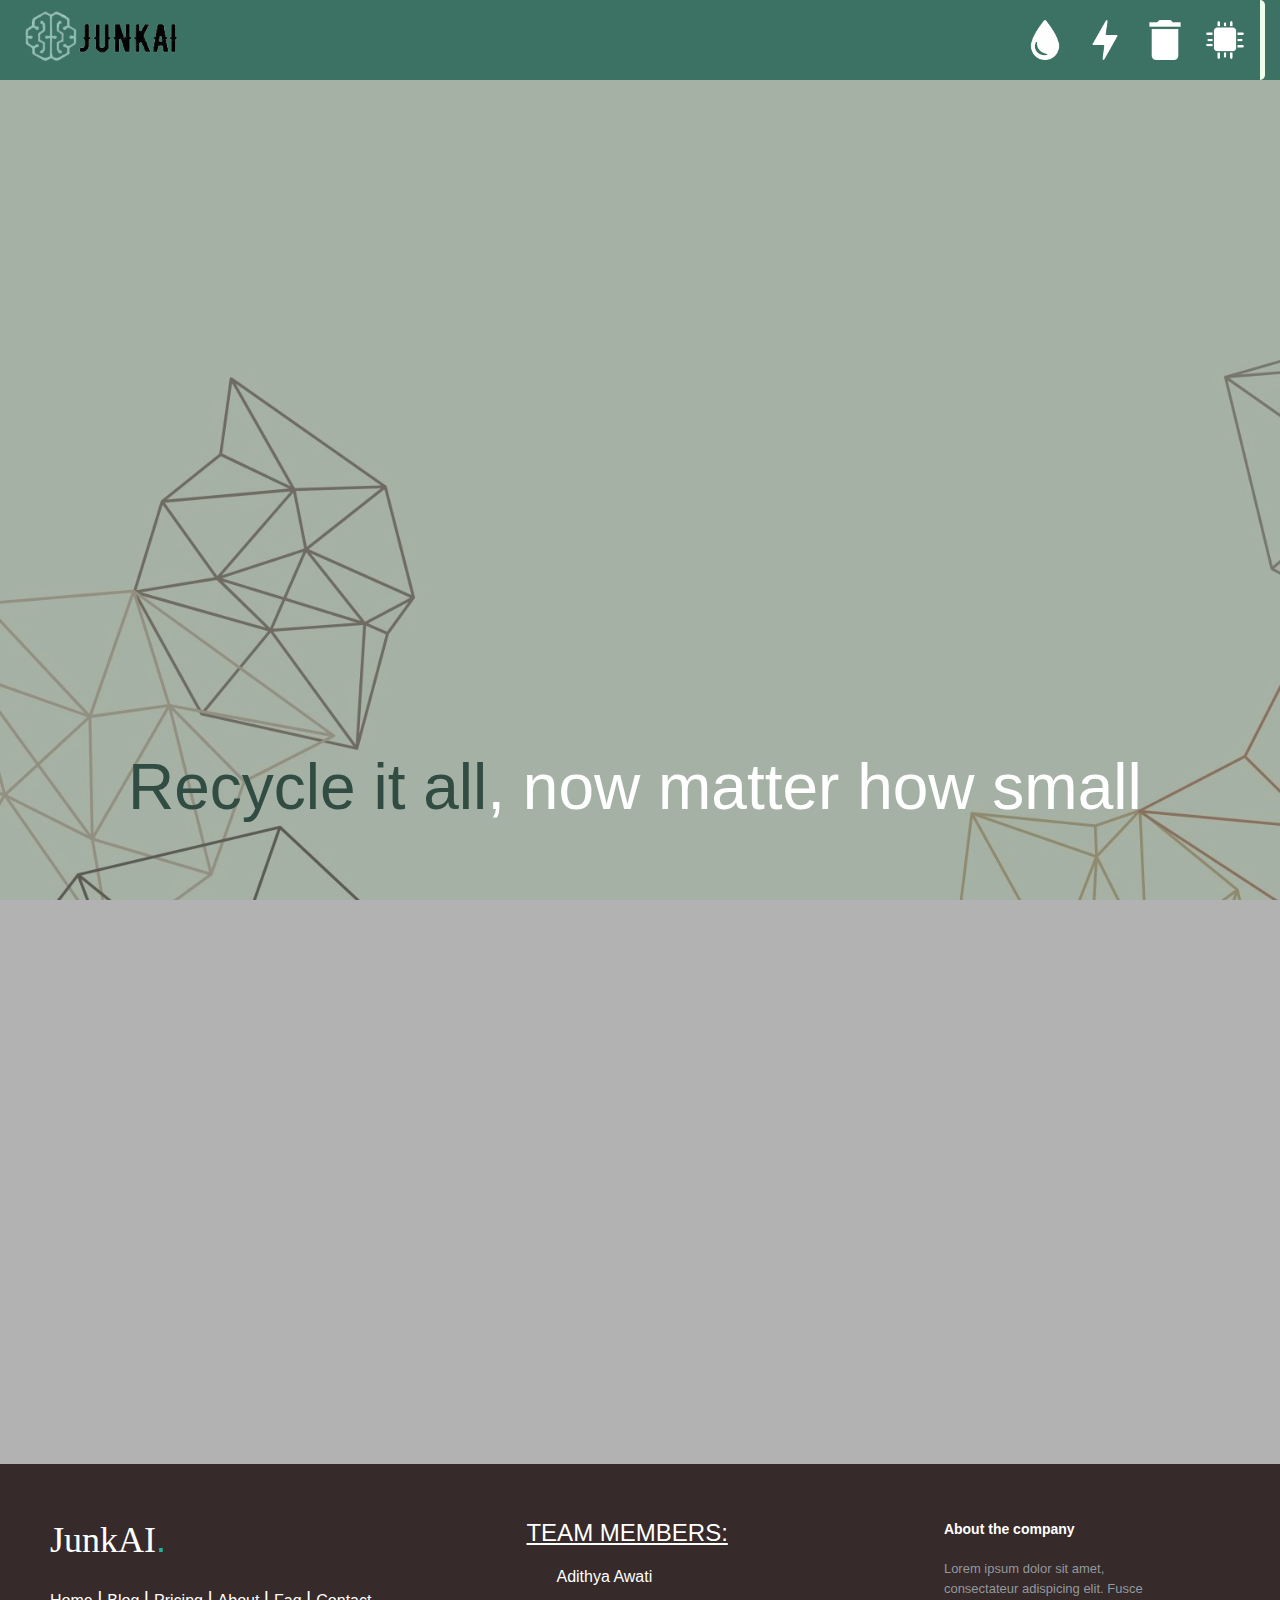
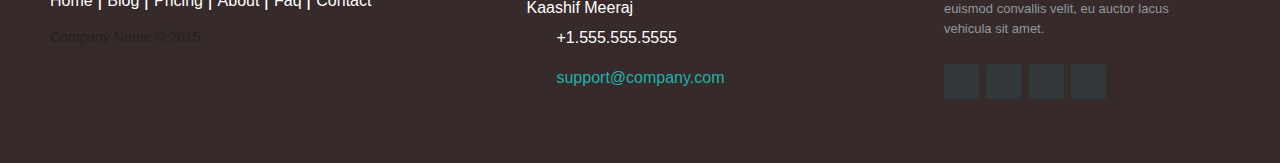
==== index.html @ d54c2317 "Junkai website files" ====
<!DOCTYPE html>

<html lang="en">
    <link rel="stylesheet" href="https://cdn.jsdelivr.net/npm/bootstrap@4.6.0/dist/css/bootstrap.min.css">
    <link rel="stylesheet" href="style.css">
    <link rel="stylesheet" href="logo.css">
    <link rel="stylesheet" href="logo1.css">
    <script src="script.js"></script>
    <head>
        <meta charset="UTF-8">
        <meta name="viewport" content="width=device-width", initial-scale="1.0">
        <title>JunkAI</title>
    </head>
    <body>
        <nav>
            <ul id="one">
                    <button class="junkai" onclick="jai_open()">
                        <img src="images/logo-removebg-preview.png"  alt="logos">
                    </button>
            </ul>
            <ul id="two">
                <div class="icons">
                    <li class="smtg">
                        <img src="images/drop-silhouette.png" alt="neural">
                        <div class="overlay">
                            <a href="#" class="hove" title="Water">
                                <img src="images/drop-silhouette (1).png" alt="bruh">
                            </a>
                        </div>
                    </li>
                    <li class="smtg">
                        <img src="images/flash (1).png" alt="Energy">
                        <div class="overlay">
                            <a href="#" class="hove" title="Energy">
                                <img src="images/flash.png" alt="bruh">
                            </a>
                        </div>
                    </li>
                    <li class="smtg">
                        <img src="images/delete (1).png" alt="Energy">
                        <div class="overlay">
                            <a href="#" class="hove" title="Waste">
                                <img src="images/delete.png" alt="bruh">
                            </a>
                        </div>
                    </li>
                    <li class="smtg">
                        <img src="images/processor (1).png" alt="Energy">
                        <div class="overlay">
                            <a href="#" class="hove" title="Neural">
                                <img src="images/processor.png" alt="bruh">
                            </a>
                        </div>
                    </li>                            
                </div>
            </ul>
        </nav>
        <section>
            <!-- <h1>
              <span class="centur">.    </span>
              <span>JunkAi</span>
              <span></span>
            </h1>
            
            <h2>
              <span class="centur">.    </span>
              <span>Junkai</span>
              <span></span>
              
              
            </h2> -->
                <div class="stage">
                    <div class="wrapper">
                    <div class="slash"></div>
                    <div class="sides">
                        <div class="side"></div>
                        <div class="side"></div>
                        <div class="side"></div>
                        <div class="side"></div>
                    </div>
                    <div class="text">
                        <div class="text--backing">JunkAI</div>
                        <div class="text--left">
                        <div class="inner">JunkAI</div>
                        </div>
                        <div class="text--right">
                        <div class="inner">JunkAI</div>
                        </div>
                    </div>
                    </div>
                </div>
        </section>
        <div class="caption">
            <div class="heading">
                <div>
                  <p class="slide-up"><span class="green">Recycle it all</span>, now matter how small </p>
                </div>
              </div>
        </div>
        <footer class="footer-distributed">

			<div class="footer-left">

				<h3>JunkAI<span>.</span></h3>

				<p class="footer-links">
					<a href="#" class="link-1">Home</a>
					
					<a href="#">Blog</a>
				
					<a href="#">Pricing</a>
				
					<a href="#">About</a>
					
					<a href="#">Faq</a>
					
					<a href="#">Contact</a>
				</p>

				<p class="footer-company-name">Company Name © 2015</p>
			</div>

			<div class="footer-center">
                <div class="team">
                    <h4><u>
                        TEAM MEMBERS:
                    </h4></u>
                </div>

				<div>
					<i class="fa fa-map-marker"></i>
					<p><span></span>Adithya Awati</p><br>
                    <p><span></span>Kaashif Meeraj</p>
				</div>

				<div>
					<i class="fa fa-phone"></i>
					<p>+1.555.555.5555</p>
				</div>

				<div>
					<i class="fa fa-envelope"></i>
					<p><a href="mailto:support@company.com">support@company.com</a></p>
				</div>

			</div>

			<div class="footer-right">

				<p class="footer-company-about">
					<span>About the company</span>
					Lorem ipsum dolor sit amet, consectateur adispicing elit. Fusce euismod convallis velit, eu auctor lacus vehicula sit amet.
				</p>

				<div class="footer-icons">

					<a href="#"><i class="fa fa-facebook"></i></a>
					<a href="#"><i class="fa fa-twitter"></i></a>
					<a href="#"><i class="fa fa-linkedin"></i></a>
					<a href="#"><i class="fa fa-github"></i></a>

				</div>

			</div>

		</footer>
    </body>
</html>
---- style.css ----
:root {
    /* --p-color: #281241; */
    --p-color: #1D0937;
    --palt-color: #1F094A;
    --s-color: #3400b7;
    --t-color: #00ffff;
}
*{
    margin: 0;
    padding: 0;
    font-family:Verdana, Geneva, Tahoma, sans-serif;

}
body{
    background: url(images/bg.jpg) no-repeat fixed;
    background-size:cover;
    background-color: rgba(0, 0, 0, 0.3);
    background-blend-mode:soft-light;  
}
.home{
    background: rgba(0, 255, 234, 0.85);
    position:relative;
    margin: 0% 5% 50%;
    padding: 2% 0% 0%
    ;
}
nav {
    display:block;
    font-family: 'Times New Roman', Times, serif;
    overflow: hidden;
    background-color: rgba(33, 99, 82, 0.8);
    height: 80px;
    position: -webkit-sticky;
    position: sticky;
    top: 0;
    
}
#one{
    display: flex;
    list-style-type: none;
    height: 80px;
    float: left;
    margin: 0 5px 0;
}
#two{
    display: flex;
    list-style-type: none;
    height: 80px;
    float: right;
    padding: 0 15px;
}


.icons {
    display: flex;
    align-items: center;
    border-right: 5px solid #edffea;
    border-radius: 5px;
    padding: 0 5px;
}
.icons .smtg{
    padding: 10px 10px;
}

.overlay {
    position:absolute;
    top: 0;
    bottom: 0;
    left: 0;
    right: 0;
    opacity: 0;
    transition: .3s ease;
    background-color: #edffea;
    overflow: hidden;
    border-radius: 20px;
  }

.smtg:hover .overlay {
    opacity: 1;
}
.hove {
    position: absolute;
    top: 50%;
    left: 50%;
    transform: translate(-50%, -50%);
    align-items: center;
  }

#one .junkai img {
    width: auto;
    height: 90%;
}
.junkai {
    display: flex;
    align-items: center;
    padding-bottom: 5px;
    border: none;
    cursor: pointer;
    background-color: rgba(0, 0, 0, 0.0);
    
}
.smtg {
    position: relative;
}
.smtg img{
    height: 40px;
    display: block;
    position: relative;
}


.footer-distributed{
	background: #362a2a;
	box-shadow: 0 1px 1px 0 rgba(0, 0, 0, 0.12);
	box-sizing: border-box;
	width: 100%;
	text-align: left;
	font: bold 16px sans-serif;
	padding: 55px 50px;
}

.footer-distributed .footer-left,
.footer-distributed .footer-center,
.footer-distributed .footer-right{
	display: inline-block;
	vertical-align: top;
}

/* Footer left */

.footer-distributed .footer-left{
	width: 40%;
}

/* The company logo */

.footer-distributed h3{
	color:  #ffffff;
	font: normal 36px 'Open Sans', cursive;
	margin: 0;
}

.footer-distributed h3 span{
	color:  lightseagreen;
}

/* Footer links */

.footer-distributed .footer-links{
	color:  #ffffff;
	margin: 20px 0 12px;
	padding: 0;
}

.footer-distributed .footer-links a{
	display:inline-block;
	line-height: 1.8;
  font-weight:400;
	text-decoration: none;
	color:  inherit;
}

.footer-distributed .footer-company-name{
	color:  #222;
	font-size: 14px;
	font-weight: normal;
	margin: 0;
}

/* Footer Center */

.footer-distributed .footer-center{
	width: 35%;
}

.footer-distributed .footer-center i{
	background-color:  #33383b;
	color: #ffffff;
	font-size: 25px;
	width: 38px;
	height: 38px;
	border-radius: 50%;
	text-align: center;
	line-height: 42px;
	margin: 10px 15px;
	vertical-align: middle;
}

.footer-distributed .footer-center i.fa-envelope{
	font-size: 17px;
	line-height: 38px;
}

.footer-distributed .footer-center p{
	display: inline-block;
	color: #ffffff;
  font-weight:400;
	vertical-align: middle;
	margin:0;
}

.footer-distributed .footer-center p span{
	display:block;
	font-weight: normal;
	font-size:14px;
	line-height:2;
}

.footer-distributed .footer-center p a{
	color:  lightseagreen;
	text-decoration: none;;
}

.footer-distributed .footer-links a:before {
  content: "|";
  font-weight:300;
  font-size: 20px;
  left: 0;
  color: #fff;
  display: inline-block;
  padding-right: 5px;
}

.footer-distributed .footer-links .link-1:before {
  content: none;
}

/* Footer Right */

.footer-distributed .footer-right{
	width: 20%;
}

.footer-distributed .footer-company-about{
	line-height: 20px;
	color:  #92999f;
	font-size: 13px;
	font-weight: normal;
	margin: 0;
}

.footer-distributed .footer-company-about span{
	display: block;
	color:  #ffffff;
	font-size: 14px;
	font-weight: bold;
	margin-bottom: 20px;
}

.footer-distributed .footer-icons{
	margin-top: 25px;
}

.footer-distributed .footer-icons a{
	display: inline-block;
	width: 35px;
	height: 35px;
	cursor: pointer;
	background-color:  #33383b;
	border-radius: 2px;

	font-size: 20px;
	color: #ffffff;
	text-align: center;
	line-height: 35px;

	margin-right: 3px;
	margin-bottom: 5px;
}

/* If you don't want the footer to be responsive, remove these media queries */

@media (max-width: 880px) {

	.footer-distributed{
		font: bold 14px sans-serif;
	}

	.footer-distributed .footer-left,
	.footer-distributed .footer-center,
	.footer-distributed .footer-right{
		display: block;
		width: 100%;
		margin-bottom: 40px;
		text-align: center;
	}

	.footer-distributed .footer-center i{
		margin-left: 0;
	}

}
.footer-distributed .footer-center .team h4{
	color: white;
	font-family:Verdana, Geneva, Tahoma, sans-serif;
}
---- logo.css ----
*,
*:before,
*:after {
  box-sizing: border-box;
  font-rendering: optimizeLegibility;
  -webkit-font-smoothing: antialiased;
  -moz-osx-font-smoothing: grayscale;
}
section {
  width: 100%;
  height: 100%;
  margin: -3% 0 -15%;
  padding: 0;
  font-family: Josefin Sans, Helvetica, Helvetica Neue, Arial, sans-serif;
  font-size: 162px;
  font-weight: normal;
  /* background-color: blue; */
}
.stage {
  width: 100%;
  height: 100%;
  display: flex;
  align-items: center;
  justify-content: center;
}
.wrapper {
  position: relative;
  color: #fff;
  font-size: 8.5rem;
  color: #2f2525;
  text-transform: uppercase;
  letter-spacing: 0.25rem;
  padding-top: 0.65rem;
  padding-left: 0.5rem;
  padding-right: 0.36rem;
  padding-bottom: 0.2rem;
}
.slash {
  position: absolute;
  top: 50%;
  left: 50%;
  transform: translate(-50%, -50%) rotate(-24deg) scaleY(0);
  transform-origin: center center;
  width: .5rem;
  height: 135%;
  background:  #2f2525;
  z-index: 4;
  -webkit-animation: slash 6s ease-in infinite;
          animation: slash 6s ease-in infinite;
}
.slash:before {
  content: '';
  display: block;
  position: absolute;
  top: 50%;
  left: 50%;
  transform: translate(-50%, -50%);
  width: 1.75rem;
  height: 220%;
  z-index: -1;
}
.slash:after {
  content: '';
  display: block;
  position: absolute;
  top: 0;
  left: 0;
  width: 100%;
  height: 100%;
  background: #2f2525;
}
.sides {
  position: absolute;
  width: 100%;
  height: 100%;
  top: 0;
  left: 0;
  overflow: hidden;
}
.sides .side {
  position: absolute;
  background: #2f2525;
}
.sides .side:nth-child(1) {
  top: 0;
  left: 0;
  width: 100%;
  height: 0.15rem;
  transform: translateX(-101%);
  -webkit-animation: side-top ease 6s infinite;
          animation: side-top ease 6s infinite;
}
.sides .side:nth-child(2) {
  top: 0;
  right: 0;
  width: 0.15rem;
  height: 100%;
  transform: translateY(-101%);
  -webkit-animation: side-right ease 6s infinite;
          animation: side-right ease 6s infinite;
}
.sides .side:nth-child(3) {
  left: 0;
  bottom: 0;
  width: 100%;
  height: 0.15rem;
  transform: translateX(101%);
  -webkit-animation: side-bottom ease 6s infinite;
          animation: side-bottom ease 6s infinite;
}
.sides .side:nth-child(4) {
  top: 0;
  left: 0;
  width: 0.15rem;
  height: 100%;
  transform: translateY(101%);
  -webkit-animation: side-left ease 6s infinite;
          animation: side-left ease 6s infinite;
}
.text {
  position: relative;
}
.text--backing {
  opacity: 0;
}
.text--left {
  position: absolute;
  top: 0;
  left: 0;
  width: 51%;
  height: 100%;
  overflow: hidden;
}
.text--left .inner {
  transform: translateX(100%);
  -webkit-animation: text-left 6s ease-in-out infinite;
          animation: text-left 6s ease-in-out infinite;
}
.text--right {
  position: absolute;
  top: 0;
  right: 0;
  width: 50%;
  height: 100%;
  overflow: hidden;
}
.text--right .inner {
  transform: translateX(-200%);
  -webkit-animation: text-right 6s ease-in-out infinite;
          animation: text-right 6s ease-in-out infinite;
}
@-webkit-keyframes slash {
  0% {
    transform: translate(-50%, -50%) rotate(-24deg) scaleY(0);
  }
  6% {
    transform: translate(-50%, -50%) rotate(-24deg) scaleY(1);
  }
  13% {
    transform: translate(-50%, -50%) rotate(-24deg) scaleY(1);
  }
  16.6% {
    transform: translate(-50%, -50%) rotate(-24deg) scaleY(0);
  }
  100% {
    transform: translate(-50%, -50%) rotate(-24deg) scaleY(0);
  }
}
@keyframes slash {
  0% {
    transform: translate(-50%, -50%) rotate(-24deg) scaleY(0);
  }
  6% {
    transform: translate(-50%, -50%) rotate(-24deg) scaleY(1);
  }
  13% {
    transform: translate(-50%, -50%) rotate(-24deg) scaleY(1);
  }
  16.6% {
    transform: translate(-50%, -50%) rotate(-24deg) scaleY(0);
  }
  100% {
    transform: translate(-50%, -50%) rotate(-24deg) scaleY(0);
  }
}
@-webkit-keyframes text-left {
  0% {
    transform: translateX(100%);
  }
  10% {
    transform: translateX(0);
  }
  58% {
    transform: translateX(0);
  }
  70% {
    transform: translateX(-200%);
  }
  100% {
    transform: translateX(-200%);
  }
}
@keyframes text-left {
  0% {
    transform: translateX(100%);
  }
  10% {
    transform: translateX(0);
  }
  58% {
    transform: translateX(0);
  }
  70% {
    transform: translateX(-200%);
  }
  100% {
    transform: translateX(-200%);
  }
}
@-webkit-keyframes text-right {
  0% {
    transform: translateX(-200%);
  }
  10% {
    transform: translateX(-100%);
  }
  58% {
    transform: translateX(-100%);
  }
  70% {
    transform: translateX(-300%);
  }
  100% {
    transform: translateX(-300%);
  }
}
@keyframes text-right {
  0% {
    transform: translateX(-200%);
  }
  10% {
    transform: translateX(-100%);
  }
  58% {
    transform: translateX(-100%);
  }
  70% {
    transform: translateX(-300%);
  }
  100% {
    transform: translateX(-300%);
  }
}
@-webkit-keyframes side-top {
  0%, 14% {
    transform: translateX(-101%);
  }
  24%, 55% {
    transform: translateX(0);
  }
  65% {
    transform: translateX(101%);
  }
  100% {
    transform: translateX(101%);
  }
}
@keyframes side-top {
  0%, 14% {
    transform: translateX(-101%);
  }
  24%, 55% {
    transform: translateX(0);
  }
  65% {
    transform: translateX(101%);
  }
  100% {
    transform: translateX(101%);
  }
}
@-webkit-keyframes side-right {
  0%, 14%, 23% {
    transform: translateY(-101%);
  }
  30%, 62% {
    transform: translateY(0);
  }
  72% {
    transform: translateY(101%);
  }
  100% {
    transform: translateY(101%);
  }
}
@keyframes side-right {
  0%, 14%, 23% {
    transform: translateY(-101%);
  }
  30%, 62% {
    transform: translateY(0);
  }
  72% {
    transform: translateY(101%);
  }
  100% {
    transform: translateY(101%);
  }
}
@-webkit-keyframes side-bottom {
  0%, 14%, 24%, 28% {
    transform: translateX(101%);
  }
  37%, 70% {
    transform: translateX(0);
  }
  79% {
    transform: translateX(-101%);
  }
  100% {
    transform: translateX(-101%);
  }
}
@keyframes side-bottom {
  0%, 14%, 24%, 28% {
    transform: translateX(101%);
  }
  37%, 70% {
    transform: translateX(0);
  }
  79% {
    transform: translateX(-101%);
  }
  100% {
    transform: translateX(-101%);
  }
}
@-webkit-keyframes side-left {
  0%, 14%, 24%, 34%, 35% {
    transform: translateY(101%);
  }
  44%, 79% {
    transform: translateY(0);
  }
  86% {
    transform: translateY(-101%);
  }
  100% {
    transform: translateY(-101%);
  }
}
@keyframes side-left {
  0%, 14%, 24%, 34%, 35% {
    transform: translateY(101%);
  }
  44%, 79% {
    transform: translateY(0);
  }
  86% {
    transform: translateY(-101%);
  }
  100% {
    transform: translateY(-101%);
  }
}
---- logo1.css ----
@import url("https://fonts.googleapis.com/css2?family=Spartan:wght@700&display=swap");
body, html {
  height: 100vh;
  width: 100vw;
}

.caption{
  background-size: cover;
  display: flex;
  flex-direction: column;
  overflow: hidden;
  font-family: "Spartan", sans-serif;
  color: white;
}

::-moz-selection {
  background: rgba(170, 170, 170, 0.3);
}

::selection {
  background: rgba(170, 170, 170, 0.3);
}

.heading {
  margin: 0 10% 50%;
  font-size: 64px;
  width: -webkit-max-content;
  width: -moz-max-content;
  width: max-content;
  display: flex;
  flex-direction: column;
}
.heading > div {
  overflow: hidden;
}
.heading > div > p {
  width: -webkit-max-content;
  width: -moz-max-content;
  width: max-content;
  white-space: nowrap;
  margin: 0;
  line-height: 117%;
}

.green {
  color: rgb(49, 76, 66)
}

div.heading > div {
  -webkit-animation-delay: 0;
          animation-delay: 0;
}
div.heading > div:nth-child(2) > p {
  -webkit-animation-delay: 0.05s;
          animation-delay: 0.05s;
}

div.heading > div {
  -webkit-animation-delay: 0;
          animation-delay: 0;
}
div.heading > div:nth-child(3) > p {
  -webkit-animation-delay: 0.075s;
          animation-delay: 0.075s;
}

.slide-up {
  -webkit-animation: slide-up 0.9s cubic-bezier(0.65, 0, 0.35, 1) both;
          animation: slide-up 0.9s cubic-bezier(0.65, 0, 0.35, 1) both;
}

@-webkit-keyframes slide-up {
  0% {
    transform: translateY(100px);
  }
  100% {
    transform: translateY(0);
  }
}

@keyframes slide-up {
  0% {
    transform: translateY(100px);
  }
  100% {
    transform: translateY(0);
  }
}
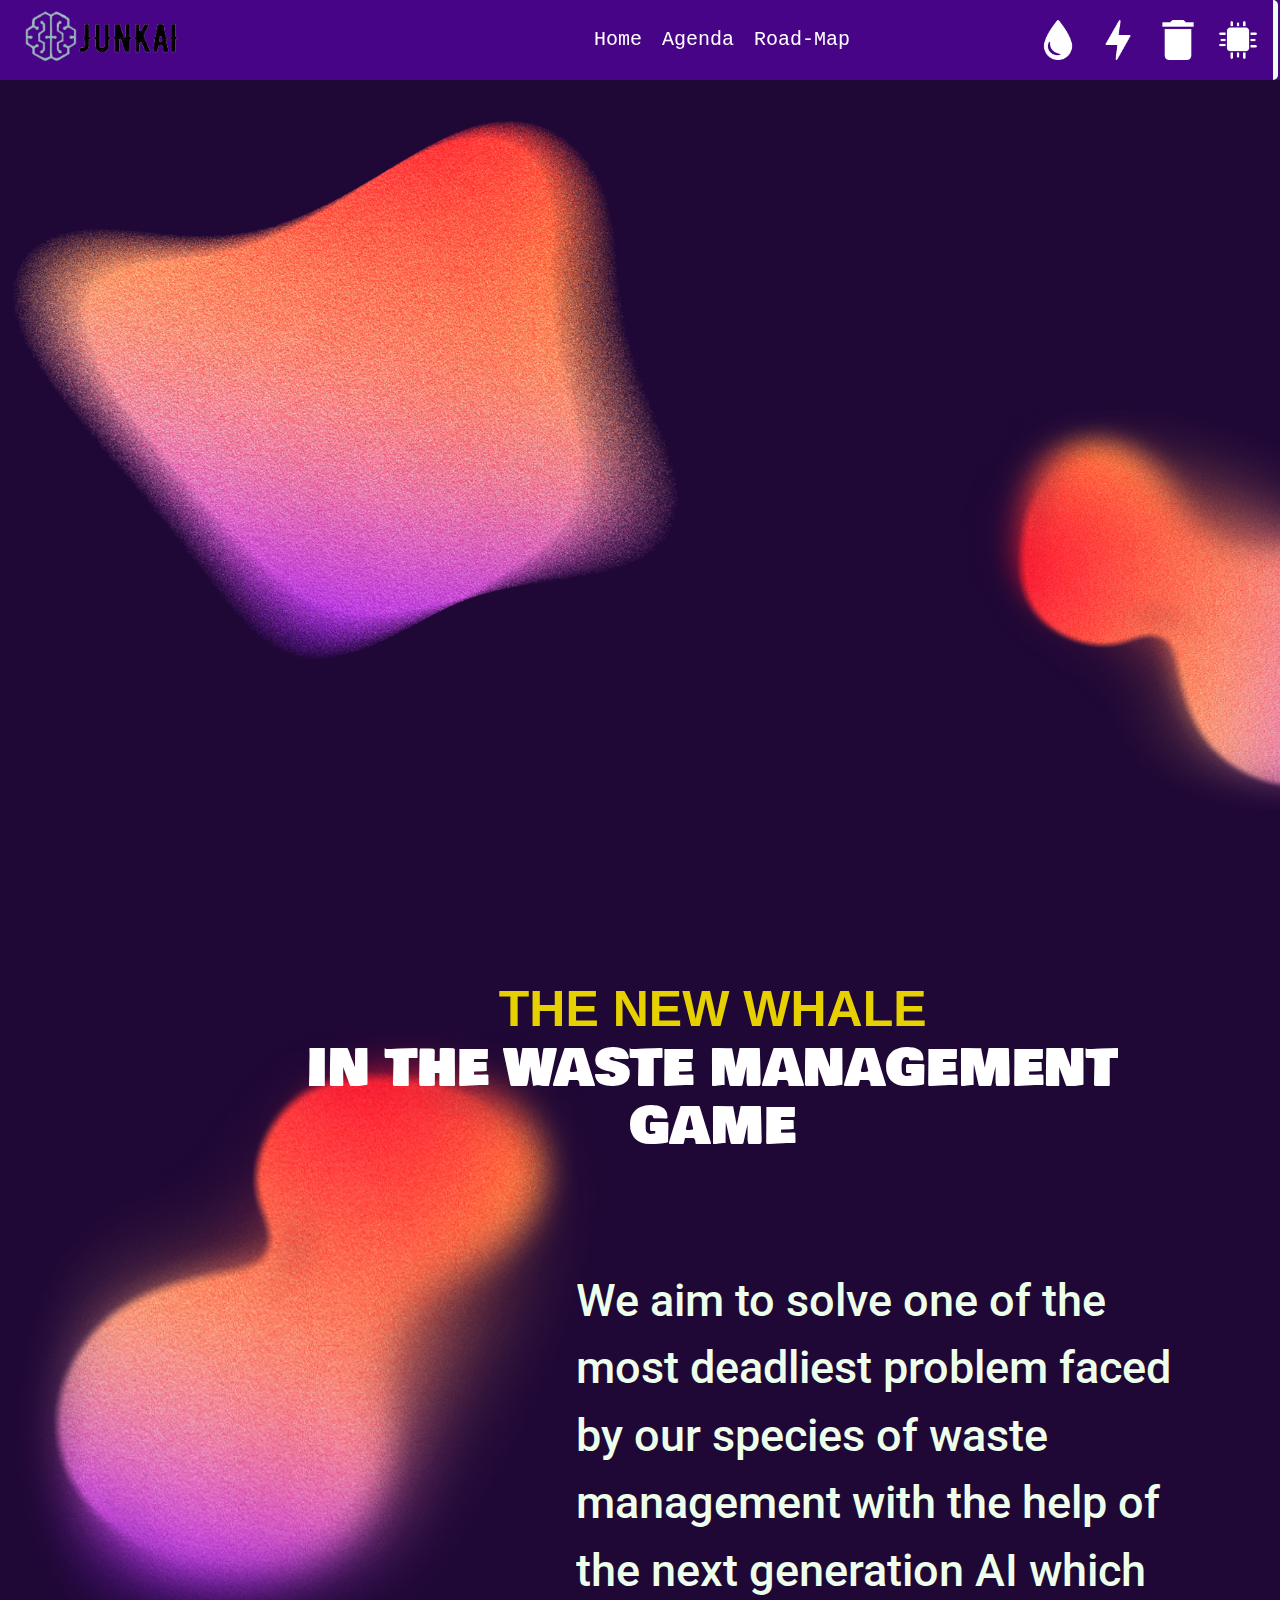
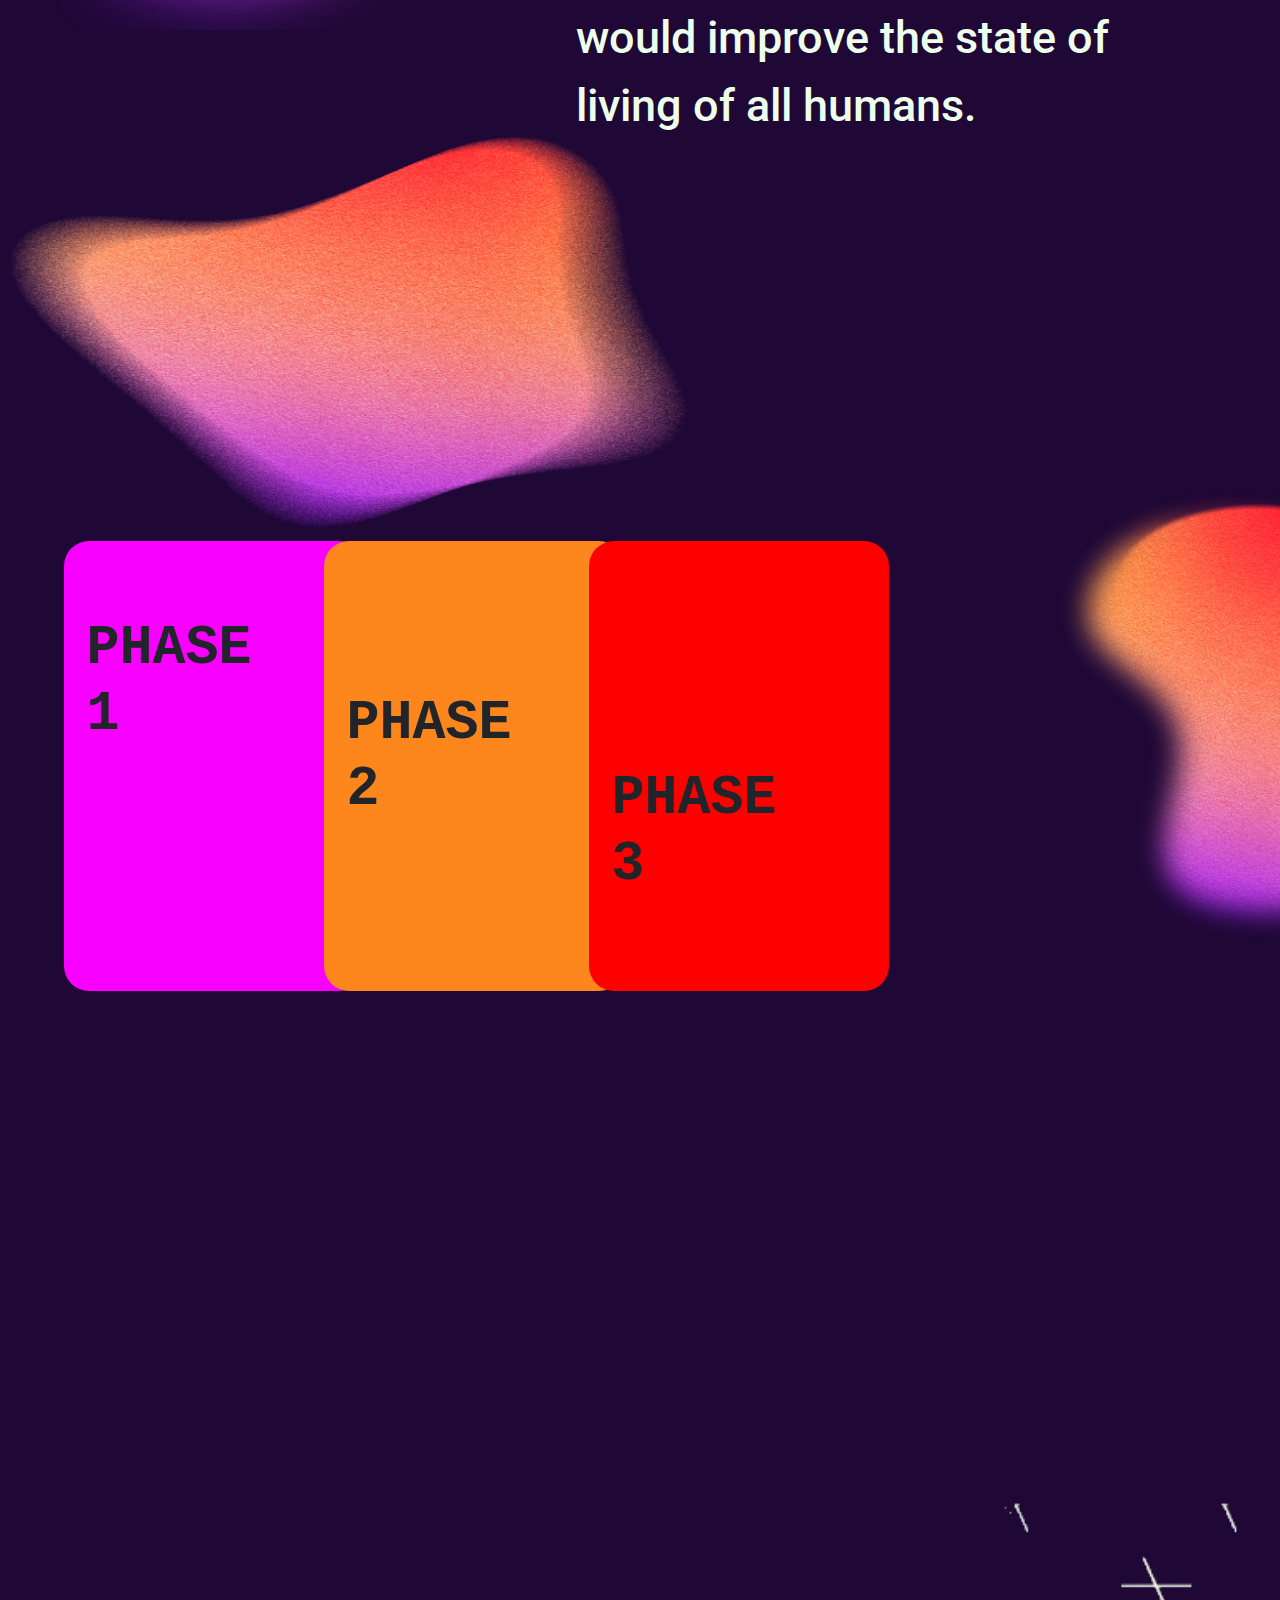
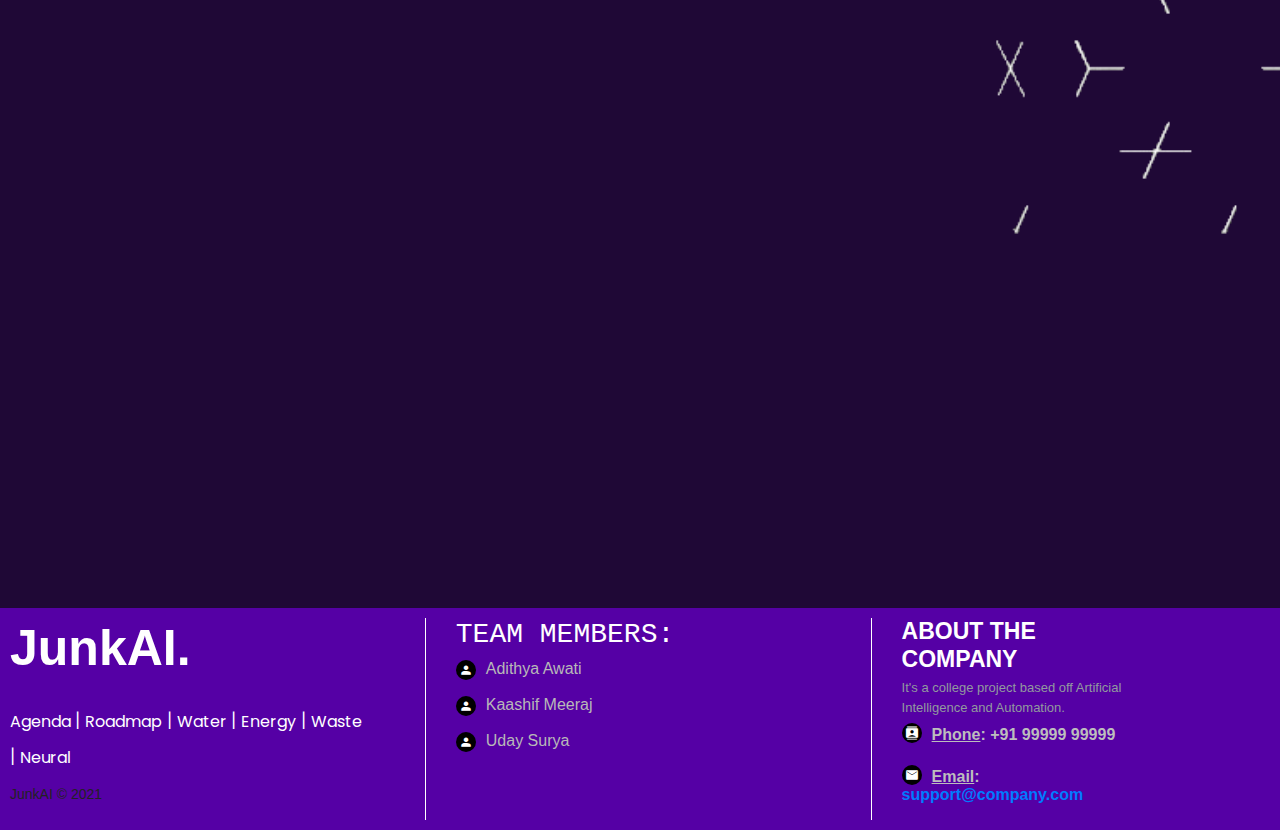
==== commit 33473f37: "added better home layout" ====
--- a/index.html
+++ b/index.html
@@ -5,11 +5,19 @@
     <link rel="stylesheet" href="style.css">
     <link rel="stylesheet" href="logo.css">
     <link rel="stylesheet" href="logo1.css">
+    <link rel="stylesheet" href="https://fonts.googleapis.com/css2?family=Material+Symbols+Outlined:opsz,wght,FILL,GRAD@48,400,0,0" />
+    <link rel="stylesheet" href="https://fonts.googleapis.com/css2?family=Material+Symbols+Outlined:opsz,wght,FILL,GRAD@20..48,100..700,0..1,-50..200" />
+    <link rel="stylesheet" href="https://fonts.googleapis.com/css2?family=Material+Symbols+Outlined:opsz,wght,FILL,GRAD@48,400,0,0" />
+    <link rel="stylesheet" href="https://fonts.googleapis.com/css2?family=Material+Symbols+Outlined:opsz,wght,FILL,GRAD@48,400,0,0" />
+    <link rel="stylesheet" href="https://fonts.googleapis.com/css2?family=Material+Symbols+Outlined:opsz,wght,FILL,GRAD@48,400,0,0" />  
     <script src="script.js"></script>
+    <script src="script2.js"></script>
     <head>
         <meta charset="UTF-8">
-        <meta name="viewport" content="width=device-width", initial-scale="1.0">
+        <meta name="viewport" content="width=device-width, initial-scale=1.0">
         <title>JunkAI</title>
+        <link href="assets/vendor/bootstrap/css/bootstrap.min.css" rel="stylesheet">
+        <link href="assets/vendor/bootstrap-icons/bootstrap-icons.css" rel="stylesheet">
     </head>
     <body>
         <nav>
@@ -18,12 +26,23 @@
                         <img src="images/logo-removebg-preview.png"  alt="logos">
                     </button>
             </ul>
+            <ul id="mid">
+                <li>
+                    <a href="#home">Home</a>
+                </li>
+                <li>
+                    <a href="#agend">Agenda</a>
+                </li>
+                <li>
+                    <a href="#road">Road-Map</a>
+                </li>
+            </ul>
             <ul id="two">
                 <div class="icons">
                     <li class="smtg">
                         <img src="images/drop-silhouette.png" alt="neural">
                         <div class="overlay">
-                            <a href="#" class="hove" title="Water">
+                            <a href="#water" class="hove" title="Water">
                                 <img src="images/drop-silhouette (1).png" alt="bruh">
                             </a>
                         </div>
@@ -31,7 +50,7 @@
                     <li class="smtg">
                         <img src="images/flash (1).png" alt="Energy">
                         <div class="overlay">
-                            <a href="#" class="hove" title="Energy">
+                            <a href="#energy" class="hove" title="Energy">
                                 <img src="images/flash.png" alt="bruh">
                             </a>
                         </div>
@@ -39,7 +58,7 @@
                     <li class="smtg">
                         <img src="images/delete (1).png" alt="Energy">
                         <div class="overlay">
-                            <a href="#" class="hove" title="Waste">
+                            <a href="#waste" class="hove" title="Waste">
                                 <img src="images/delete.png" alt="bruh">
                             </a>
                         </div>
@@ -47,7 +66,7 @@
                     <li class="smtg">
                         <img src="images/processor (1).png" alt="Energy">
                         <div class="overlay">
-                            <a href="#" class="hove" title="Neural">
+                            <a href="#neural" class="hove" title="Neural">
                                 <img src="images/processor.png" alt="bruh">
                             </a>
                         </div>
@@ -55,20 +74,24 @@
                 </div>
             </ul>
         </nav>
-        <section>
-            <!-- <h1>
-              <span class="centur">.    </span>
-              <span>JunkAi</span>
-              <span></span>
-            </h1>
-            
-            <h2>
-              <span class="centur">.    </span>
-              <span>Junkai</span>
-              <span></span>
-              
-              
-            </h2> -->
+        <div class="backgro">
+            <div class="img1">
+                    <img src="images/D1.png">
+            </div>
+            <div class="img2">
+                    <img src="images/D2.png" width="550" height="400" >
+            </div>
+            <div class="img3">
+                    <img  src="images/D3.png" width="600" height="600">
+            </div>   
+            <div class="img4">
+                    <img src="images/D4.png" width="500" height="500">
+            </div>
+            <div class="img5">
+                    <img src="images/D5.png" width="700" height="500">
+            </div>
+        </div>
+        <section id="home">
                 <div class="stage">
                     <div class="wrapper">
                     <div class="slash"></div>
@@ -90,79 +113,153 @@
                     </div>
                 </div>
         </section>
-        <div class="caption">
+        <!-- <div class="caption">
             <div class="heading">
                 <div>
                   <p class="slide-up"><span class="green">Recycle it all</span>, now matter how small </p>
                 </div>
               </div>
-        </div>
+        </div> -->
+        
+        <section id="agend">
+            <div id="slogan">
+                <div class="caption">
+                    <div class="heading ">
+                        <div>
+                          <p class="slide-up"><span class="green">THE NEW WHALE<br></span> IN THE WASTE MANAGEMENT<br>GAME </p>
+                        </div>
+                      </div>
+                </div>
+            </div>
+            <div class="agenda reveal fade-left">
+                <h2>Agenda</h2>
+            </div>
+            <div class="agenda-content">
+                <p>
+                We aim to solve one of the most deadliest problem faced by our species
+                of waste management with the help of the next generation AI which would improve
+                the state of living of all humans.
+                </p>
+            </div>
+            
+        </section>
+        <section id="road">
+            <div class="road-map reveal fade-left  ">
+                <h2>Project Roadmap</h2>
+            </div>
+            <div class="cards">
+                <div class="phase">
+                    <h6>Phase 1</h6>
+                    <br>
+                    <p>This phase involves offering solution on a small scale of house old level.</p>
+                </div>
+                <div class="phase">
+                    <h6>Phase 2</h6>
+                    <br>
+                    <p>This phase involves the involvement of municipal bodies and the data 
+                        base expands on the scale of cities.</p>
+                </div>
+                <div class="phase">
+                    <h6>Phase 3</h6>
+                    <br>
+                    <p>This phase involves setting up waste management plants which 
+                        recycles the waste and makes it reusable.</p>
+                </div>
+            </div>
+        </section>
+        <section id="goals">
+            <div class="road-map reveal fade-left ">
+                <h2>Primary Goals</h2>
+            </div>
+            <div class="cube">
+                <img src="images/cube-unscreen.gif" alt="none">
+            </div>
+
+        </section>
+        
         <footer class="footer-distributed">
 
 			<div class="footer-left">
 
-				<h3>JunkAI<span>.</span></h3>
+				<h3> <strong> JunkAI.</strong></h3>
 
 				<p class="footer-links">
-					<a href="#" class="link-1">Home</a>
 					
-					<a href="#">Blog</a>
+					<a href="#agend" class="link-1">Agenda</a>
 				
-					<a href="#">Pricing</a>
+					<a href="#road">Roadmap</a>
 				
-					<a href="#">About</a>
+					<a href="#">Water</a>
 					
-					<a href="#">Faq</a>
+					<a href="#">Energy</a>
 					
-					<a href="#">Contact</a>
+					<a href="#">Waste</a>
+
+                    <a href="#">Neural</a>
 				</p>
 
-				<p class="footer-company-name">Company Name © 2015</p>
+				<p class="footer-company-name">JunkAI © 2021</p>
 			</div>
 
 			<div class="footer-center">
-                <div class="team">
-                    <h4><u>
-                        TEAM MEMBERS:
-                    </h4></u>
-                </div>
-
+                <h4>TEAM MEMBERS:</h4>
 				<div>
-					<i class="fa fa-map-marker"></i>
-					<p><span></span>Adithya Awati</p><br>
-                    <p><span></span>Kaashif Meeraj</p>
+					<p><span class="material-symbols-outlined">
+                        person
+                        </span>Adithya Awati</p>
+                    <p><span class="material-symbols-outlined">
+                        person
+                        </span>Kaashif Meeraj</p>
+                        <p><span class="material-symbols-outlined">
+                            person                            
+                            </span>Uday Surya</p>
 				</div>
+        	</div>
+
+			<div class="footer-right">
+                <h4>ABOUT THE COMPANY</h4>
+				<p class="footer-company-about">
+					It's a college project based off Artificial Intelligence and Automation.
+				</p>
 
 				<div>
-					<i class="fa fa-phone"></i>
-					<p>+1.555.555.5555</p>
+					<p><span class="material-symbols-outlined">
+                        contacts
+                        </span><u>Phone</u>: +91 99999 99999</p>
 				</div>
 
 				<div>
-					<i class="fa fa-envelope"></i>
-					<p><a href="mailto:support@company.com">support@company.com</a></p>
+					<p><span class="material-symbols-outlined">
+                        mail
+                        </span><u>Email</u>: <a href="mailto:support@company.com">support@company.com</a></p>
 				</div>
-
 			</div>
-
-			<div class="footer-right">
-
-				<p class="footer-company-about">
-					<span>About the company</span>
-					Lorem ipsum dolor sit amet, consectateur adispicing elit. Fusce euismod convallis velit, eu auctor lacus vehicula sit amet.
-				</p>
-
-				<div class="footer-icons">
-
-					<a href="#"><i class="fa fa-facebook"></i></a>
-					<a href="#"><i class="fa fa-twitter"></i></a>
-					<a href="#"><i class="fa fa-linkedin"></i></a>
-					<a href="#"><i class="fa fa-github"></i></a>
-
-				</div>
-
-			</div>
-
 		</footer>
+        <button onclick="topFunction()" id="myBtn" title="Go to top"><span class="material-symbols-outlined">
+            arrow_upward
+            </span></button>
+  
+  <script>
+    // Get the button
+    let mybutton = document.getElementById("myBtn");
+    
+    // When the user scrolls down 20px from the top of the document, show the button
+    window.onscroll = function() {scrollFunction()};
+    
+    function scrollFunction() {
+      if (document.body.scrollTop > 20 || document.documentElement.scrollTop > 20) {
+        mybutton.style.display = "block";
+      } else {
+        mybutton.style.display = "none";
+      }
+    }
+    
+    // When the user clicks on the button, scroll to the top of the document
+    function topFunction() {
+      document.body.scrollTop = 0;
+      document.documentElement.scrollTop = 0;
+    }
+    </script>
+    
     </body>
 </html>--- a/style.css
+++ b/style.css
@@ -1,3 +1,5 @@
+@import url('https://fonts.googleapis.com/css2?family=Bebas+Neue&family=Poppins&family=Roboto&family=Ubuntu+Mono:wght@700&display=swap');
+
 :root {
     /* --p-color: #281241; */
     --p-color: #1D0937;
@@ -9,16 +11,35 @@
     margin: 0;
     padding: 0;
     font-family:Verdana, Geneva, Tahoma, sans-serif;
-
-}
+	/* font-family: 'Poppins', sans-serif; */
+	/* font-family: 'Ubuntu Mono', monospace; */
+	/* font-family: 'Roboto', sans-serif; */
+	box-sizing: border-box;
+	
+
+}
+html{
+	scroll-behavior: smooth;
+	height: 100%;
+}
+
 body{
-    background: url(images/bg.jpg) no-repeat fixed;
-    background-size:cover;
-    background-color: rgba(0, 0, 0, 0.3);
-    background-blend-mode:soft-light;  
-}
+    /* background: url(images/bg.jpg) no-repeat fixed; */
+    background-color: #1b0332fa;
+    /* background-blend-mode:soft-light;   */
+	overflow-x:hidden ;	
+	z-index: -1;
+	height: 100%;
+}
+/* 
+body::after {
+	content: '';
+	display: flex
+	/* height: 50px; Set same as footer's height */
+ */
+
 .home{
-    background: rgba(0, 255, 234, 0.85);
+    background: rgba(32, 34, 141, 0.85);
     position:relative;
     margin: 0% 5% 50%;
     padding: 2% 0% 0%
@@ -28,12 +49,14 @@
     display:block;
     font-family: 'Times New Roman', Times, serif;
     overflow: hidden;
-    background-color: rgba(33, 99, 82, 0.8);
+    /* background-color: rgba(33, 99, 82, 0.8); */
+	background-color: rgba(132, 0, 255, 0.403);
     height: 80px;
-    position: -webkit-sticky;
+    /* position: -webkit-sticky; */
     position: sticky;
     top: 0;
-    
+    z-index: 3;
+	margin: 0 -13px 0 0;
 }
 #one{
     display: flex;
@@ -41,6 +64,29 @@
     height: 80px;
     float: left;
     margin: 0 5px 0;
+}
+#mid{
+	display: flex;
+    list-style-type: none;
+    height: 80px;
+    float: left;
+    margin: 0 0 0 30%  ;
+}
+#mid li{
+	display: flex;
+	align-items: center;
+	justify-content: center;
+	padding:10px;
+	
+}
+#mid li a{
+	text-decoration: none;
+	color: white;
+	font-family: 'Ubuntu Mono', monospace;	
+	font-size: 20px;
+}
+#mid li a:hover{
+	color: orange;
 }
 #two{
     display: flex;
@@ -70,7 +116,7 @@
     right: 0;
     opacity: 0;
     transition: .3s ease;
-    background-color: #edffea;
+    background-color: #ff4800;
     overflow: hidden;
     border-radius: 20px;
   }
@@ -97,8 +143,45 @@
     border: none;
     cursor: pointer;
     background-color: rgba(0, 0, 0, 0.0);
-    
-}
+}
+.backgro{
+	position: absolute;
+	z-index: 0;
+	height: 100%;
+
+}
+.backgro .img1
+  {
+    position:absolute;
+	
+    top :-100px;
+  }
+.backgro .img2
+  {
+    position: absolute;
+    top: 330px;
+    left: 950px;
+   
+  }
+.backgro .img3
+  {
+    position: absolute;
+    top: 950px;
+    left: 10px;
+  }
+.backgro .img4
+{
+    position: absolute;
+    top: 1980px;
+    left:1050px;
+}
+.backgro .img5
+{
+    position: absolute;
+    top:1600px;
+    left:1	0px;
+}
+
 .smtg {
     position: relative;
 }
@@ -107,39 +190,230 @@
     display: block;
     position: relative;
 }
-
+#slogan{
+	float: center;
+	height: auto;
+	margin: 0 0 2% 5%;
+	text-align: center;
+}
+.caption{
+	position: relative;
+	overflow-y: auto;
+	height:30%;
+}
+.agenda{
+	display: flex;
+	margin: 0 0 2% 3%;
+	border-bottom: 3px solid gold ;
+	width: fit-content;
+	transition: border 1s ease-in-out 2s;
+	text-transform: uppercase;
+}
+
+.agenda-content{
+	display: flex;
+	margin: 0 0 -5% 45%;
+	max-width: 600px;
+	/* background-color: #6900cc; */
+	overflow: hidden;
+	border-radius: 25px;
+	/* border: 1px solid black; */
+	/* box-shadow: 2px 6px 5px 0 whitesmoke; */
+}
+section{
+	position: relative	;
+	height: 100%;
+	z-index: 2;
+}
+.agenda-content p{
+	font-family: 'Roboto', sans-serif;
+	font-size: 45px;
+	font-weight: 500;
+	color: #edffea;
+	max-width: 600px;	
+}
+.road-map{
+	margin: 5% 0 0 3%;
+	border-bottom: 3px solid gold ;
+	width: fit-content;
+	transition: border .5s ease-in-out 1s;
+}
+
+.road-map h2, .agenda h2{
+	color: #edffea;
+	font-size: 40px;
+	font-weight: 600;
+	text-transform: uppercase;
+}
+.cards{
+	
+	margin: 10% 5% ;
+	position: relative;
+	display: flex;
+  	flex-direction: row;
+  	align-items:stretch;
+  	overflow: hidden;
+  	width: 600px;
+  	width: 1500px
+	
+  	/* width: calc(100% - 100px); */
+}
+.cards .phase{
+	margin: 10px;
+	display: inline-block;
+	width: 900px;
+	max-width: 300px;
+	height: 450px;
+	border-radius: 25px;
+	transform: translateX(0);
+	transition: max-width 1s, height 1s, transform 0.75s;
+	cursor: pointer;	
+}
+.cards .phase h6{
+	font-size: 55px;
+	font-family: 'Ubuntu Mono', monospace;
+	font-weight: bold;
+	text-transform:uppercase;
+}
+.phase:nth-child(1){
+	background-color: #f700ff;
+	margin: 10px 0 0 0;
+	padding: 5% 5% 0 1.5%;
+	z-index: 3;
+	
+}
+.phase:nth-child(1):hover{
+	background-color: #f700ff;
+	padding: 10% 5% 0 2.5%;
+	max-width: 800px;
+	transform: translate(5%, 2.5%);
+	height: 500px;
+	z-index: 6;
+}
+.phase:nth-child(2){
+	background-color: #fd861d;
+	margin: 10px 0 0 -40px;
+	padding: 10% 5% 0 1.5%;
+	z-index: 4;
+}
+.phase:nth-child(2):hover{
+	background-color: #fd861d;
+	margin: 10px 0 0 -35px;
+	padding: 15% 5% 0 1.5%;
+	transform: translate(-3%, 2.5%);
+	max-width: 800px;
+	height: 500px;
+	z-index: 7;
+}
+.phase:nth-child(3){
+	background-color:#ff0000;
+	margin: 10px 0 0 -35px;
+	padding: 15% 5% 0 1.5%;
+	z-index: 5;
+}
+.phase:nth-child(3):hover{
+	background-color:#ff0000;
+	margin: 10px 0 0 -35px;
+	transform: translate(-3%, 2.5%);
+	max-width: 800px;
+	height: 500px;
+	z-index: 8;
+}
+
+.phase p{
+	font-size: 25px;
+	font-family: 'Poppins', sans-serif;
+	color: transparent;
+}
+.phase:hover p{
+	color: black;
+}
+
+/*--------------------------------------------------------------
+# Back to top button
+--------------------------------------------------------------*/
+#myBtn {
+	display: none;
+	position: fixed;
+	bottom: 20px;
+	right: 30px;
+	z-index: 99;
+	font-size: 18px;
+	border: none;
+	outline: none;
+	background-color: rgba(140, 0, 255, 0.486);
+	color: white;
+	cursor: pointer;
+	padding: 15px;
+	border-radius: 4px;
+  }
+  
+  #myBtn:hover {
+	background-color: rgb(140, 0, 255);
+  }
+  .material-symbols-outlined {
+	font-variation-settings:
+	'FILL' 100,
+	'wght' 400,
+	'GRAD' 50,
+	'opsz' 48;
+	font-size: 10px;
+  }
+.cube{
+	position: relative;
+	right: 0;
+	margin: 0 0 0 60%;
+}
+#goals .cube img{
+	transform: rotate(-90deg);
+	width: 600px;
+	height: 600px;
+}
+	
+footer {
+	display: flex;
+	bottom: 0;
+	z-index: 2;
+}
 
 .footer-distributed{
-	background: #362a2a;
+	background-color: rgb(85, 0, 165);
 	box-shadow: 0 1px 1px 0 rgba(0, 0, 0, 0.12);
 	box-sizing: border-box;
 	width: 100%;
 	text-align: left;
 	font: bold 16px sans-serif;
-	padding: 55px 50px;
+	padding: 10px 10px 10px ;
+	display: flex;
+	/* padding: 55px 50px; */
+
+
 }
 
 .footer-distributed .footer-left,
 .footer-distributed .footer-center,
 .footer-distributed .footer-right{
 	display: inline-block;
-	vertical-align: top;
+	justify-content: space-between;
 }
 
 /* Footer left */
 
 .footer-distributed .footer-left{
-	width: 40%;
+	width: 33%;
+	align-items: center	;
+	border-right: 1px solid white;
 }
 
 /* The company logo */
 
-.footer-distributed h3{
-	color:  #ffffff;
-	font: normal 36px 'Open Sans', cursive;
-	margin: 0;
-}
-
+
+.footer-distributed .footer-left h3{
+	color: white;
+	font-family: 'Ubuntu Mono', monospace;
+	font-size: 50px;
+
+}
 .footer-distributed h3 span{
 	color:  lightseagreen;
 }
@@ -158,6 +432,7 @@
   font-weight:400;
 	text-decoration: none;
 	color:  inherit;
+	font-family: 'Poppins', sans-serif;
 }
 
 .footer-distributed .footer-company-name{
@@ -170,10 +445,21 @@
 /* Footer Center */
 
 .footer-distributed .footer-center{
-	width: 35%;
-}
-
-.footer-distributed .footer-center i{
+	width: 33%;
+	font-family: 'Ubuntu Mono', monospace;
+	display: inline-block;
+	margin-left: 30px;
+	border-right: 1px solid white;
+	
+}
+.footer-center h4{
+	color: white;
+	font-family: 'Ubuntu Mono', monospace;
+	font-size: 28px;
+	font-weight: 400;
+}
+
+/* .footer-distributed .footer-center i{
 	background-color:  #33383b;
 	color: #ffffff;
 	font-size: 25px;
@@ -182,28 +468,33 @@
 	border-radius: 50%;
 	text-align: center;
 	line-height: 42px;
-	margin: 10px 15px;
+	
 	vertical-align: middle;
-}
-
-.footer-distributed .footer-center i.fa-envelope{
+} */
+
+/* .footer-distributed .footer-center i.fa-envelope{
 	font-size: 17px;
 	line-height: 38px;
-}
+} */
 
 .footer-distributed .footer-center p{
-	display: inline-block;
-	color: #ffffff;
-  font-weight:400;
-	vertical-align: middle;
-	margin:0;
-}
-
-.footer-distributed .footer-center p span{
-	display:block;
+	display: flex;
+	color: #b8b8b8;
+  font-weight:200;
+  
+	/* vertical-align: middle; */
+}
+
+.footer-distributed .footer-center p span, .footer-right div p span{
+	display:inline-flex;
 	font-weight: normal;
 	font-size:14px;
-	line-height:2;
+	padding: 3px;
+	color: rgb(255, 255, 255);
+	margin-right:10px ;
+	background-color: black;
+	border-radius: 100%;
+
 }
 
 .footer-distributed .footer-center p a{
@@ -229,9 +520,12 @@
 
 .footer-distributed .footer-right{
 	width: 20%;
-}
-
-.footer-distributed .footer-company-about{
+	color: white;
+	font-family: 'Ubuntu Mono', monospace;
+	margin-left: 30px;	
+}
+
+.footer-distributed .footer-right .footer-company-about{
 	line-height: 20px;
 	color:  #92999f;
 	font-size: 13px;
@@ -239,35 +533,41 @@
 	margin: 0;
 }
 
-.footer-distributed .footer-company-about span{
+.footer-distributed .footer-right  h4{
 	display: block;
 	color:  #ffffff;
-	font-size: 14px;
+	font-size: 23px;
 	font-weight: bold;
-	margin-bottom: 20px;
-}
-
-.footer-distributed .footer-icons{
-	margin-top: 25px;
-}
-
-.footer-distributed .footer-icons a{
-	display: inline-block;
-	width: 35px;
-	height: 35px;
-	cursor: pointer;
-	background-color:  #33383b;
-	border-radius: 2px;
-
-	font-size: 20px;
-	color: #ffffff;
-	text-align: center;
-	line-height: 35px;
-
-	margin-right: 3px;
 	margin-bottom: 5px;
 }
-
+.footer-right p span{
+	display:inline-flex;
+	font-size:16px;
+	padding: 5px;
+	margin: 10px 10px 0 0;	
+	background-color: black;	
+	border-radius: 100%;
+	color: white;
+}
+.footer-right div p{
+	padding-top: -45px 0 0;
+	margin-top: -5px;
+	color: rgb(189, 189, 189);
+
+}
+
+.reveal {
+	position: relative;
+	opacity: 0;
+  }
+  
+  .reveal.active {
+	opacity: 1;
+  }
+  
+.active.fade-left {
+	animation: fade-left 0.8s ease-in-out;
+  }
 /* If you don't want the footer to be responsive, remove these media queries */
 
 @media (max-width: 880px) {
@@ -293,4 +593,14 @@
 .footer-distributed .footer-center .team h4{
 	color: white;
 	font-family:Verdana, Geneva, Tahoma, sans-serif;
-}+}
+@keyframes fade-left {
+	0% {
+	  transform: translateX(-100px);
+	  opacity: 0;
+	}
+	100% {
+	  transform: translateX(0);
+	  opacity: 1;
+	}
+  }--- a/logo.css
+++ b/logo.css
@@ -2,19 +2,19 @@
 *:before,
 *:after {
   box-sizing: border-box;
-  font-rendering: optimizeLegibility;
+  /* font-rendering: optimizeLegibility; */
   -webkit-font-smoothing: antialiased;
   -moz-osx-font-smoothing: grayscale;
 }
-section {
-  width: 100%;
-  height: 100%;
-  margin: -3% 0 -15%;
+  tion {
+  width: 100%;
+  height: 100%;
+  margin: 0;
   padding: 0;
   font-family: Josefin Sans, Helvetica, Helvetica Neue, Arial, sans-serif;
   font-size: 162px;
   font-weight: normal;
-  /* background-color: blue; */
+
 }
 .stage {
   width: 100%;
@@ -22,12 +22,14 @@
   display: flex;
   align-items: center;
   justify-content: center;
+  transition: none;                               /*transition delay works only if 'transition' property is defined!*/
+  transition-delay: 2s;
 }
 .wrapper {
   position: relative;
   color: #fff;
   font-size: 8.5rem;
-  color: #2f2525;
+  color: #ffffff;
   text-transform: uppercase;
   letter-spacing: 0.25rem;
   padding-top: 0.65rem;
@@ -43,7 +45,7 @@
   transform-origin: center center;
   width: .5rem;
   height: 135%;
-  background:  #2f2525;
+  background:  #ffffff;
   z-index: 4;
   -webkit-animation: slash 6s ease-in infinite;
           animation: slash 6s ease-in infinite;
@@ -67,7 +69,7 @@
   left: 0;
   width: 100%;
   height: 100%;
-  background: #2f2525;
+  background: #ffffff;
 }
 .sides {
   position: absolute;
@@ -79,7 +81,7 @@
 }
 .sides .side {
   position: absolute;
-  background: #2f2525;
+  background: #ffffff;
 }
 .sides .side:nth-child(1) {
   top: 0;
@@ -119,9 +121,11 @@
 }
 .text {
   position: relative;
+  text-transform: capitalize;
 }
 .text--backing {
   opacity: 0;
+  text-transform: capitalize;
 }
 .text--left {
   position: absolute;
@@ -130,11 +134,13 @@
   width: 51%;
   height: 100%;
   overflow: hidden;
+  text-transform: capitalize;
 }
 .text--left .inner {
   transform: translateX(100%);
   -webkit-animation: text-left 6s ease-in-out infinite;
           animation: text-left 6s ease-in-out infinite;
+          text-transform: capitalize;
 }
 .text--right {
   position: absolute;
@@ -143,11 +149,13 @@
   width: 50%;
   height: 100%;
   overflow: hidden;
+  text-transform: capitalize;
 }
 .text--right .inner {
   transform: translateX(-200%);
   -webkit-animation: text-right 6s ease-in-out infinite;
           animation: text-right 6s ease-in-out infinite;
+          text-transform: capitalize;
 }
 @-webkit-keyframes slash {
   0% {
--- a/logo1.css
+++ b/logo1.css
@@ -1,7 +1,25 @@
 @import url("https://fonts.googleapis.com/css2?family=Spartan:wght@700&display=swap");
-body, html {
-  height: 100vh;
-  width: 100vw;
+@import url('https://fonts.googleapis.com/css2?family=Bowlby+One+SC&display=swap');
+
+@keyframes typing { from { width: 0; } }
+@keyframes blink-caret { 55% { border-color: transparent; } }
+@-webkit-keyframes slide-up {
+  0% {
+    transform: translateY(-100px);
+  }
+  100% {
+    transform: translateY(0);
+  }
+}
+
+
+@keyframes slide-up {
+  0% {
+    transform: translateY(-200px);
+  }
+  100% {
+    transform: translateY(0);
+  }
 }
 
 .caption{
@@ -9,8 +27,11 @@
   display: flex;
   flex-direction: column;
   overflow: hidden;
-  font-family: "Spartan", sans-serif;
+  /* font-family: 'Bebas Neue', cursive; */
   color: white;
+  position: relative;
+  margin-left: 20%;
+  
 }
 
 ::-moz-selection {
@@ -22,13 +43,14 @@
 }
 
 .heading {
-  margin: 0 10% 50%;
-  font-size: 64px;
+  text-align: center;
+  font-size: 50px;
   width: -webkit-max-content;
   width: -moz-max-content;
-  width: max-content;
+  width: fit-content;
   display: flex;
-  flex-direction: column;
+  flex-direction: row;
+
 }
 .heading > div {
   overflow: hidden;
@@ -40,49 +62,35 @@
   white-space: nowrap;
   margin: 0;
   line-height: 117%;
+  font-family: 'Bowlby One SC', cursive
+  
 }
 
 .green {
-  color: rgb(49, 76, 66)
+  color: rgb(231, 208, 0);
+  font-weight: 800;
 }
 
 div.heading > div {
-  -webkit-animation-delay: 0;
-          animation-delay: 0;
+  -webkit-animation-delay: 5;
+          animation-delay: 5;
 }
 div.heading > div:nth-child(2) > p {
-  -webkit-animation-delay: 0.05s;
-          animation-delay: 0.05s;
+  -webkit-animation-delay: 5.05s;
+          animation-delay: 5.05s;
 }
 
-div.heading > div {
-  -webkit-animation-delay: 0;
-          animation-delay: 0;
+div.heading > div p span green{
+  -webkit-animation-delay: 5s;
+          animation-delay: 5s;
 }
 div.heading > div:nth-child(3) > p {
-  -webkit-animation-delay: 0.075s;
-          animation-delay: 0.075s;
+  -webkit-animation-delay: 5.075s;
+          animation-delay: 5.075s;
 }
 
 .slide-up {
   -webkit-animation: slide-up 0.9s cubic-bezier(0.65, 0, 0.35, 1) both;
-          animation: slide-up 0.9s cubic-bezier(0.65, 0, 0.35, 1) both;
+          animation: slide-up 1.5s cubic-bezier(0.65, 0, 0.35, 1) both;
 }
 
-@-webkit-keyframes slide-up {
-  0% {
-    transform: translateY(100px);
-  }
-  100% {
-    transform: translateY(0);
-  }
-}
-
-@keyframes slide-up {
-  0% {
-    transform: translateY(100px);
-  }
-  100% {
-    transform: translateY(0);
-  }
-}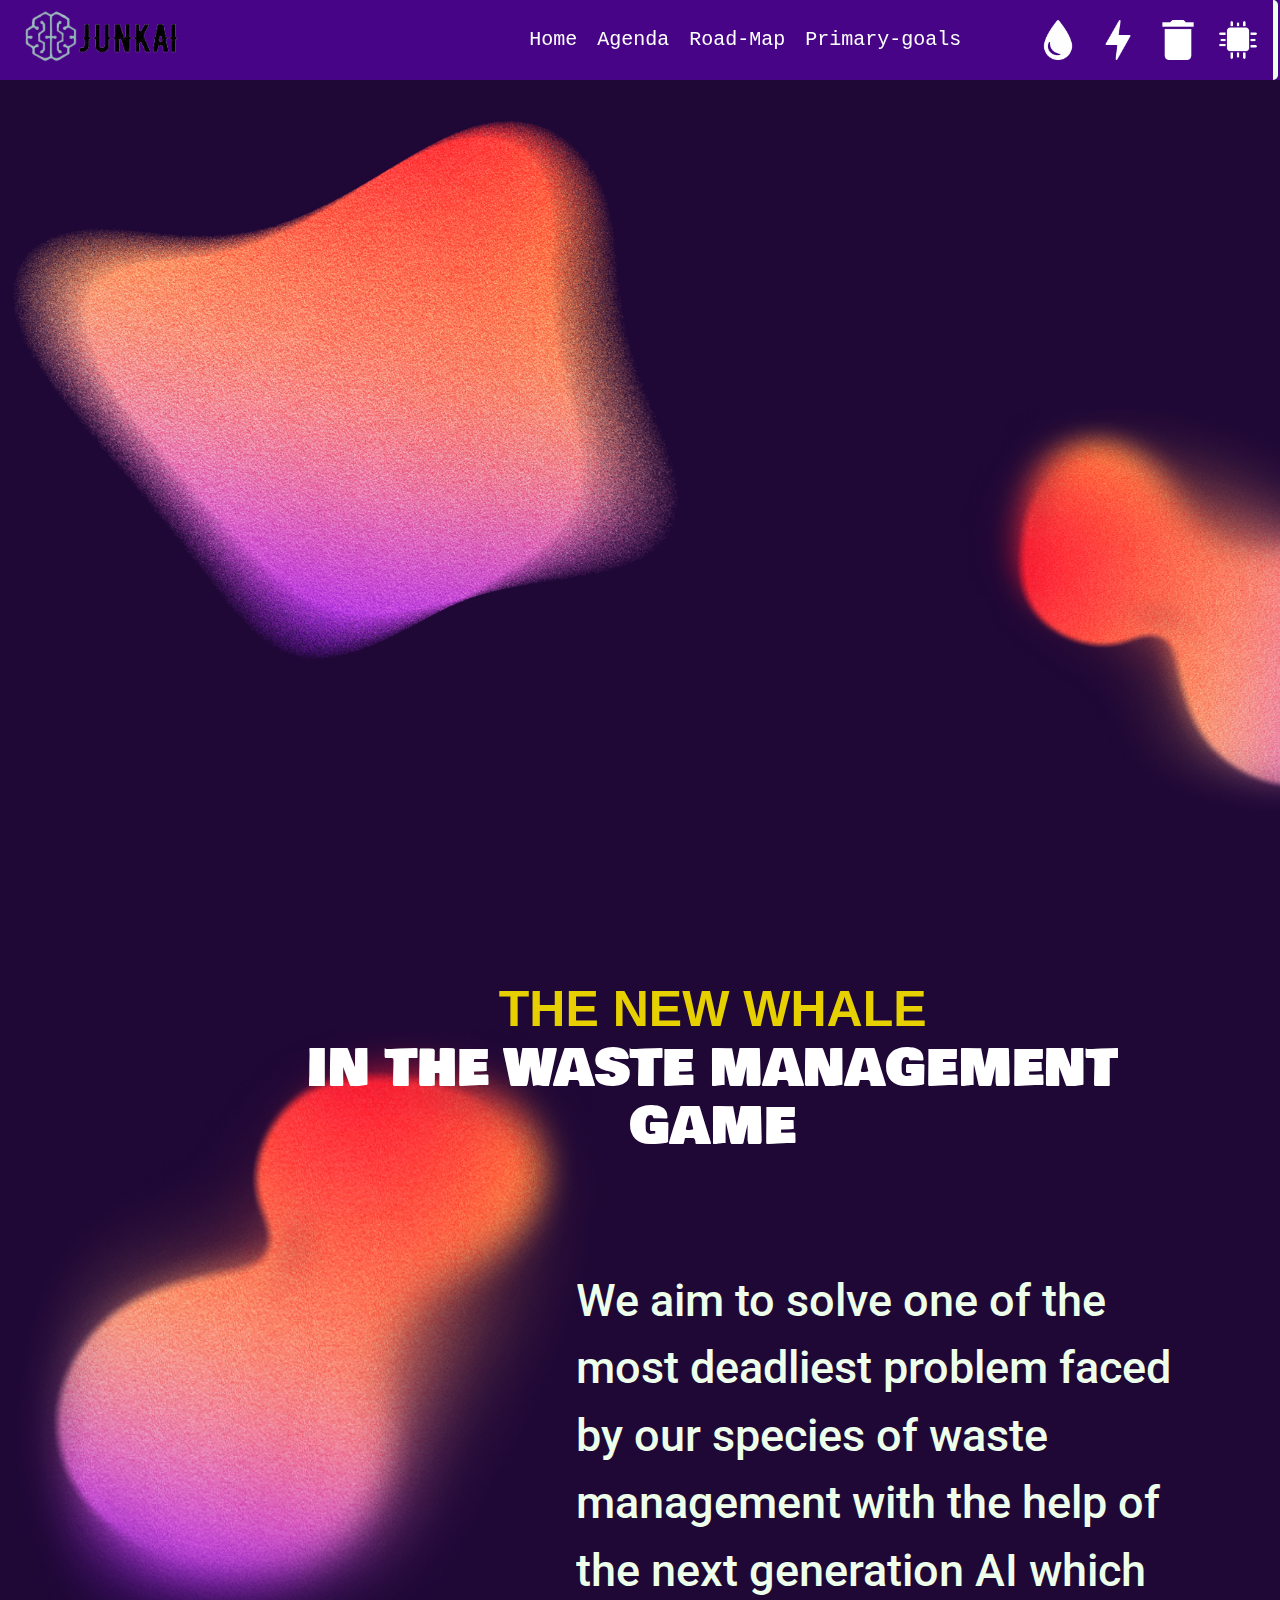
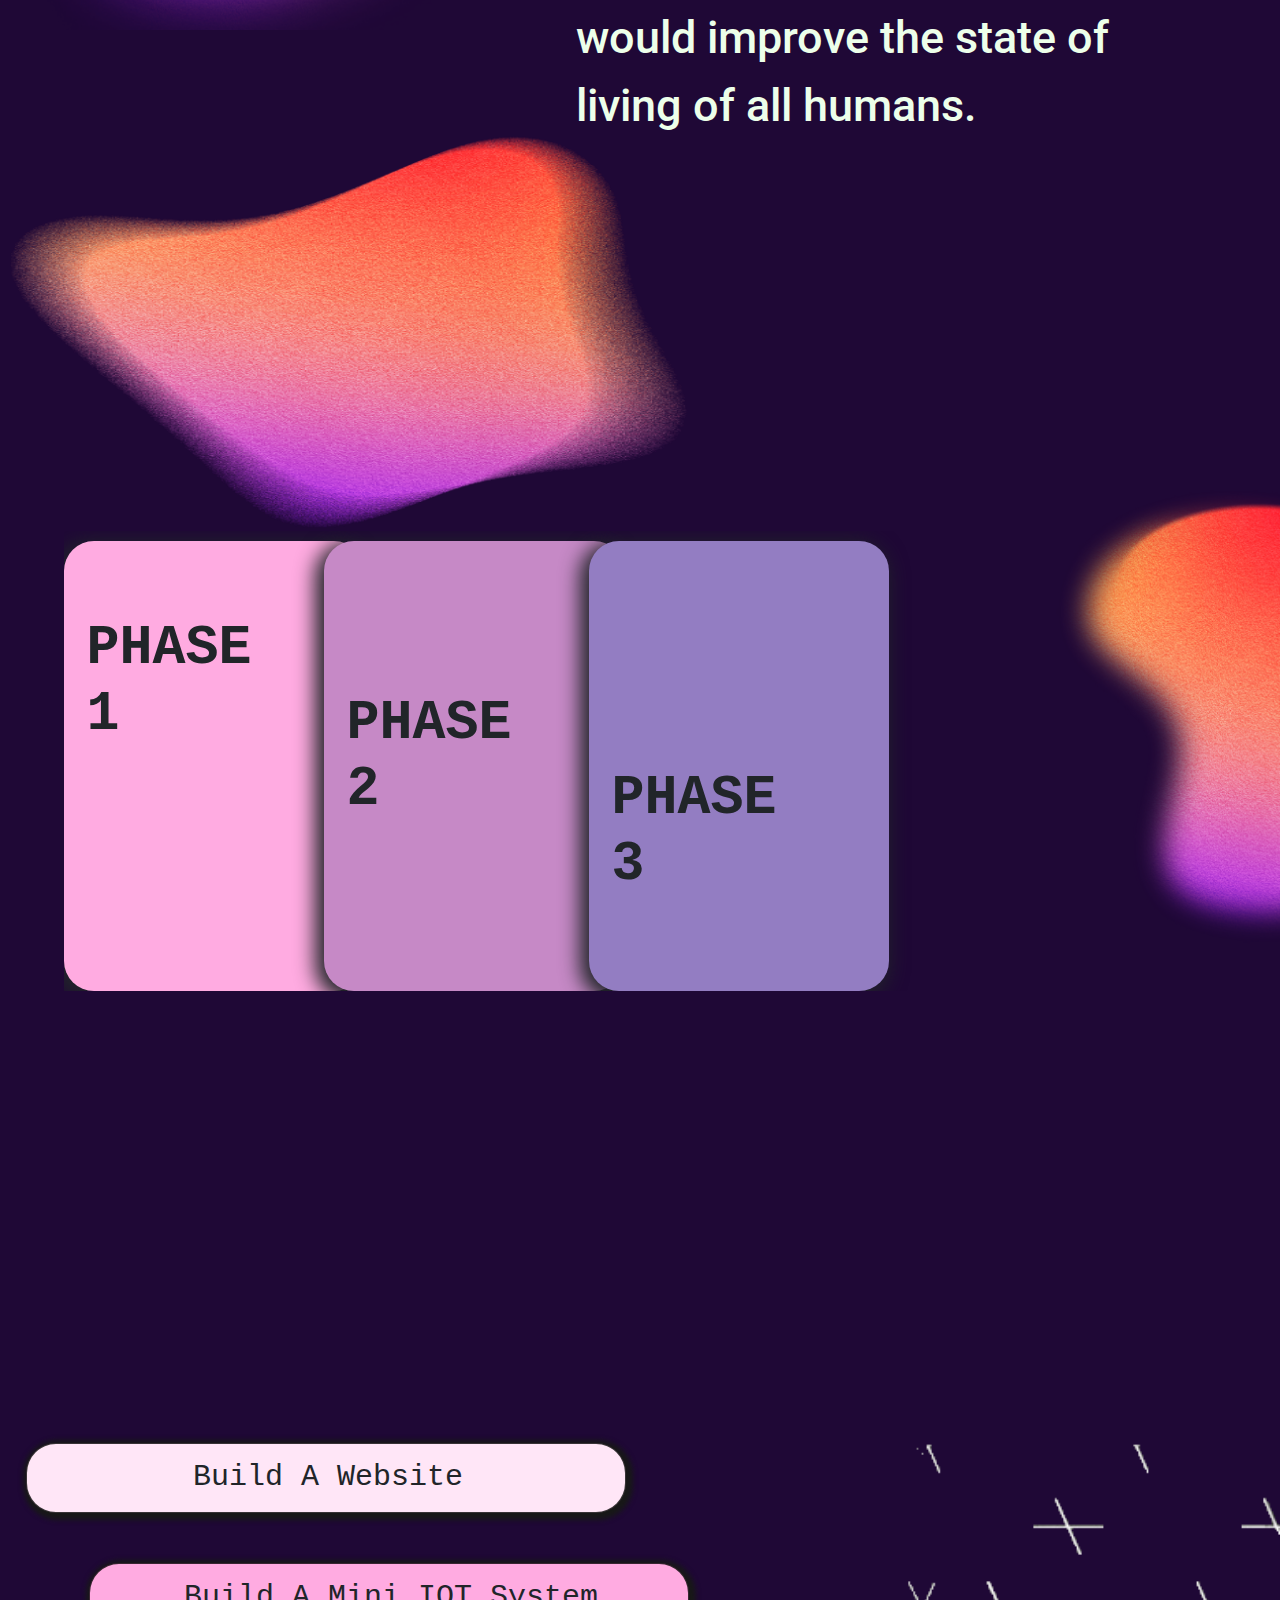
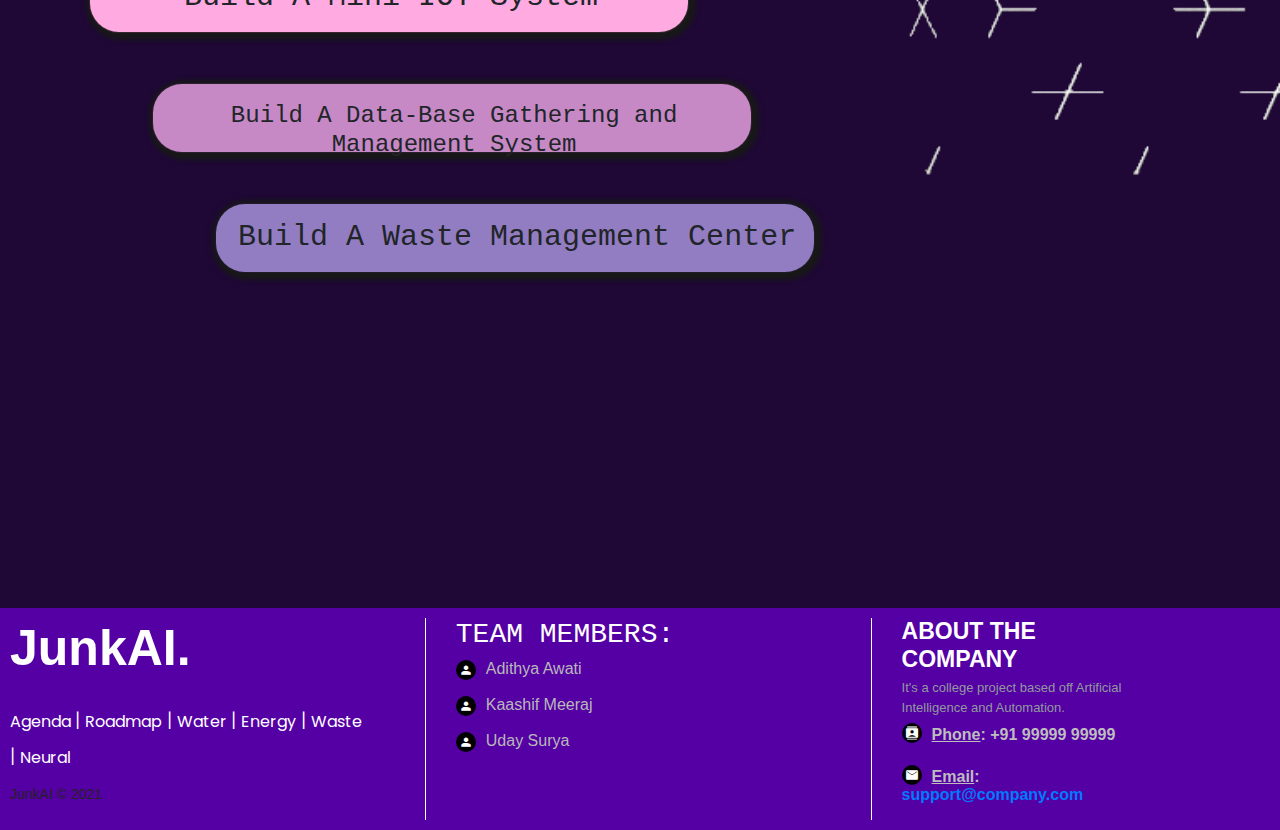
==== commit 7e1c36ee: "Final website" ====
--- a/index.html
+++ b/index.html
@@ -36,13 +36,16 @@
                 <li>
                     <a href="#road">Road-Map</a>
                 </li>
+                <li>
+                    <a href="#goals">Primary-goals</a>
+                </li>
             </ul>
             <ul id="two">
                 <div class="icons">
                     <li class="smtg">
                         <img src="images/drop-silhouette.png" alt="neural">
                         <div class="overlay">
-                            <a href="#water" class="hove" title="Water">
+                            <a href="water management/water.html" class="hove" title="Water">
                                 <img src="images/drop-silhouette (1).png" alt="bruh">
                             </a>
                         </div>
@@ -50,7 +53,7 @@
                     <li class="smtg">
                         <img src="images/flash (1).png" alt="Energy">
                         <div class="overlay">
-                            <a href="#energy" class="hove" title="Energy">
+                            <a href="light/light.html" class="hove" title="Energy">
                                 <img src="images/flash.png" alt="bruh">
                             </a>
                         </div>
@@ -58,7 +61,7 @@
                     <li class="smtg">
                         <img src="images/delete (1).png" alt="Energy">
                         <div class="overlay">
-                            <a href="#waste" class="hove" title="Waste">
+                            <a href="Household waste Management/waste.html" class="hove" title="Waste">
                                 <img src="images/delete.png" alt="bruh">
                             </a>
                         </div>
@@ -66,7 +69,7 @@
                     <li class="smtg">
                         <img src="images/processor (1).png" alt="Energy">
                         <div class="overlay">
-                            <a href="#neural" class="hove" title="Neural">
+                            <a href="neural/neural.html" class="hove" title="Neural">
                                 <img src="images/processor.png" alt="bruh">
                             </a>
                         </div>
@@ -171,10 +174,23 @@
             <div class="road-map reveal fade-left ">
                 <h2>Primary Goals</h2>
             </div>
+            <div class="stepbox">
+                <div class="steps">
+                    <h3>Build A Website</h3>
+                </div>
+                <div class="steps">
+                    <h3>Build A Mini IOT System</h3>
+                </div>
+                <div class="steps">
+                    <h3>Build A Data-Base Gathering and Management System</h3>
+                </div>
+                <div class="steps">
+                    <h3>Build A Waste Management Center</h3>
+                </div>
+            </div>
             <div class="cube">
                 <img src="images/cube-unscreen.gif" alt="none">
             </div>
-
         </section>
         
         <footer class="footer-distributed">
--- a/style.css
+++ b/style.css
@@ -70,7 +70,7 @@
     list-style-type: none;
     height: 80px;
     float: left;
-    margin: 0 0 0 30%  ;
+    margin: 0 0 0 25%  ;
 }
 #mid li{
 	display: flex;
@@ -264,10 +264,10 @@
 	width: 900px;
 	max-width: 300px;
 	height: 450px;
-	border-radius: 25px;
+	border-radius: 30px;
 	transform: translateX(0);
 	transition: max-width 1s, height 1s, transform 0.75s;
-	cursor: pointer;	
+	cursor: pointer;
 }
 .cards .phase h6{
 	font-size: 55px;
@@ -276,14 +276,16 @@
 	text-transform:uppercase;
 }
 .phase:nth-child(1){
-	background-color: #f700ff;
+	/* background-color: #f700ff; */
+	background-color: #FFABE1	;
 	margin: 10px 0 0 0;
 	padding: 5% 5% 0 1.5%;
 	z-index: 3;
+	box-shadow: -5px 5px 20px 4px ;
 	
 }
 .phase:nth-child(1):hover{
-	background-color: #f700ff;
+	background-color: #FFABE1;
 	padding: 10% 5% 0 2.5%;
 	max-width: 800px;
 	transform: translate(5%, 2.5%);
@@ -291,13 +293,14 @@
 	z-index: 6;
 }
 .phase:nth-child(2){
-	background-color: #fd861d;
+	background-color: #C689C6;
 	margin: 10px 0 0 -40px;
 	padding: 10% 5% 0 1.5%;
 	z-index: 4;
+	box-shadow: -5px 5px 20px 4px ;
 }
 .phase:nth-child(2):hover{
-	background-color: #fd861d;
+	background-color: #C689C6;
 	margin: 10px 0 0 -35px;
 	padding: 15% 5% 0 1.5%;
 	transform: translate(-3%, 2.5%);
@@ -306,13 +309,14 @@
 	z-index: 7;
 }
 .phase:nth-child(3){
-	background-color:#ff0000;
+	background-color:#937DC2;
 	margin: 10px 0 0 -35px;
 	padding: 15% 5% 0 1.5%;
 	z-index: 5;
+	box-shadow: -5px 5px 20px 4px ;
 }
 .phase:nth-child(3):hover{
-	background-color:#ff0000;
+	background-color:#937DC2;
 	margin: 10px 0 0 -35px;
 	transform: translate(-3%, 2.5%);
 	max-width: 800px;
@@ -360,14 +364,66 @@
 	font-size: 10px;
   }
 .cube{
-	position: relative;
+	position: absolute;
+	top:0;
 	right: 0;
-	margin: 0 0 0 60%;
+	display: inline-flex;
+	/* margin: 0 0 0 60%; */
+	z-index: 9	;
+	width: 600px;
+	height: 600px;
 }
 #goals .cube img{
 	transform: rotate(-90deg);
 	width: 600px;
 	height: 600px;
+}
+.stepbox {
+	position: relative;
+	margin: 4% 2%;
+	max-width: 900px;
+	height: 500px;
+}
+.steps{
+	margin: 25px 10px;
+	display: inline-block;
+	width: 900px;
+	max-width: 600px;
+	height: 70px;
+	border-radius: 30px;
+	position: relative;
+	text-align: center;
+	border: 1px solid rgba(0, 0, 0, 0.781);
+	box-shadow: 2px 2px 5px 5px rgb(24, 24, 24);
+}
+.steps h3{
+	position: relative;
+	display: block;
+	padding:  15px 0 0 5px;
+	font-family: 'Ubuntu Mono', monospace;
+	font-size: 30px;
+	font-weight: 600px;
+
+}
+.steps:nth-child(1){
+	background-color: #FFE6F7;
+	margin-left: 0%;
+}
+.steps:nth-child(2){
+	background-color: #FFABE1;
+	margin-left: 7%;
+}
+.steps:nth-child(3){
+	background-color: #C689C6;
+	margin-left: 14%;
+}
+.steps:nth-child(3) h3{
+	padding:  18px 0 0 5px;
+	font-size: 24px;
+}
+.steps:nth-child(4){
+	background-color: #937DC2;
+	margin-left: 21%;
 }
 	
 footer {
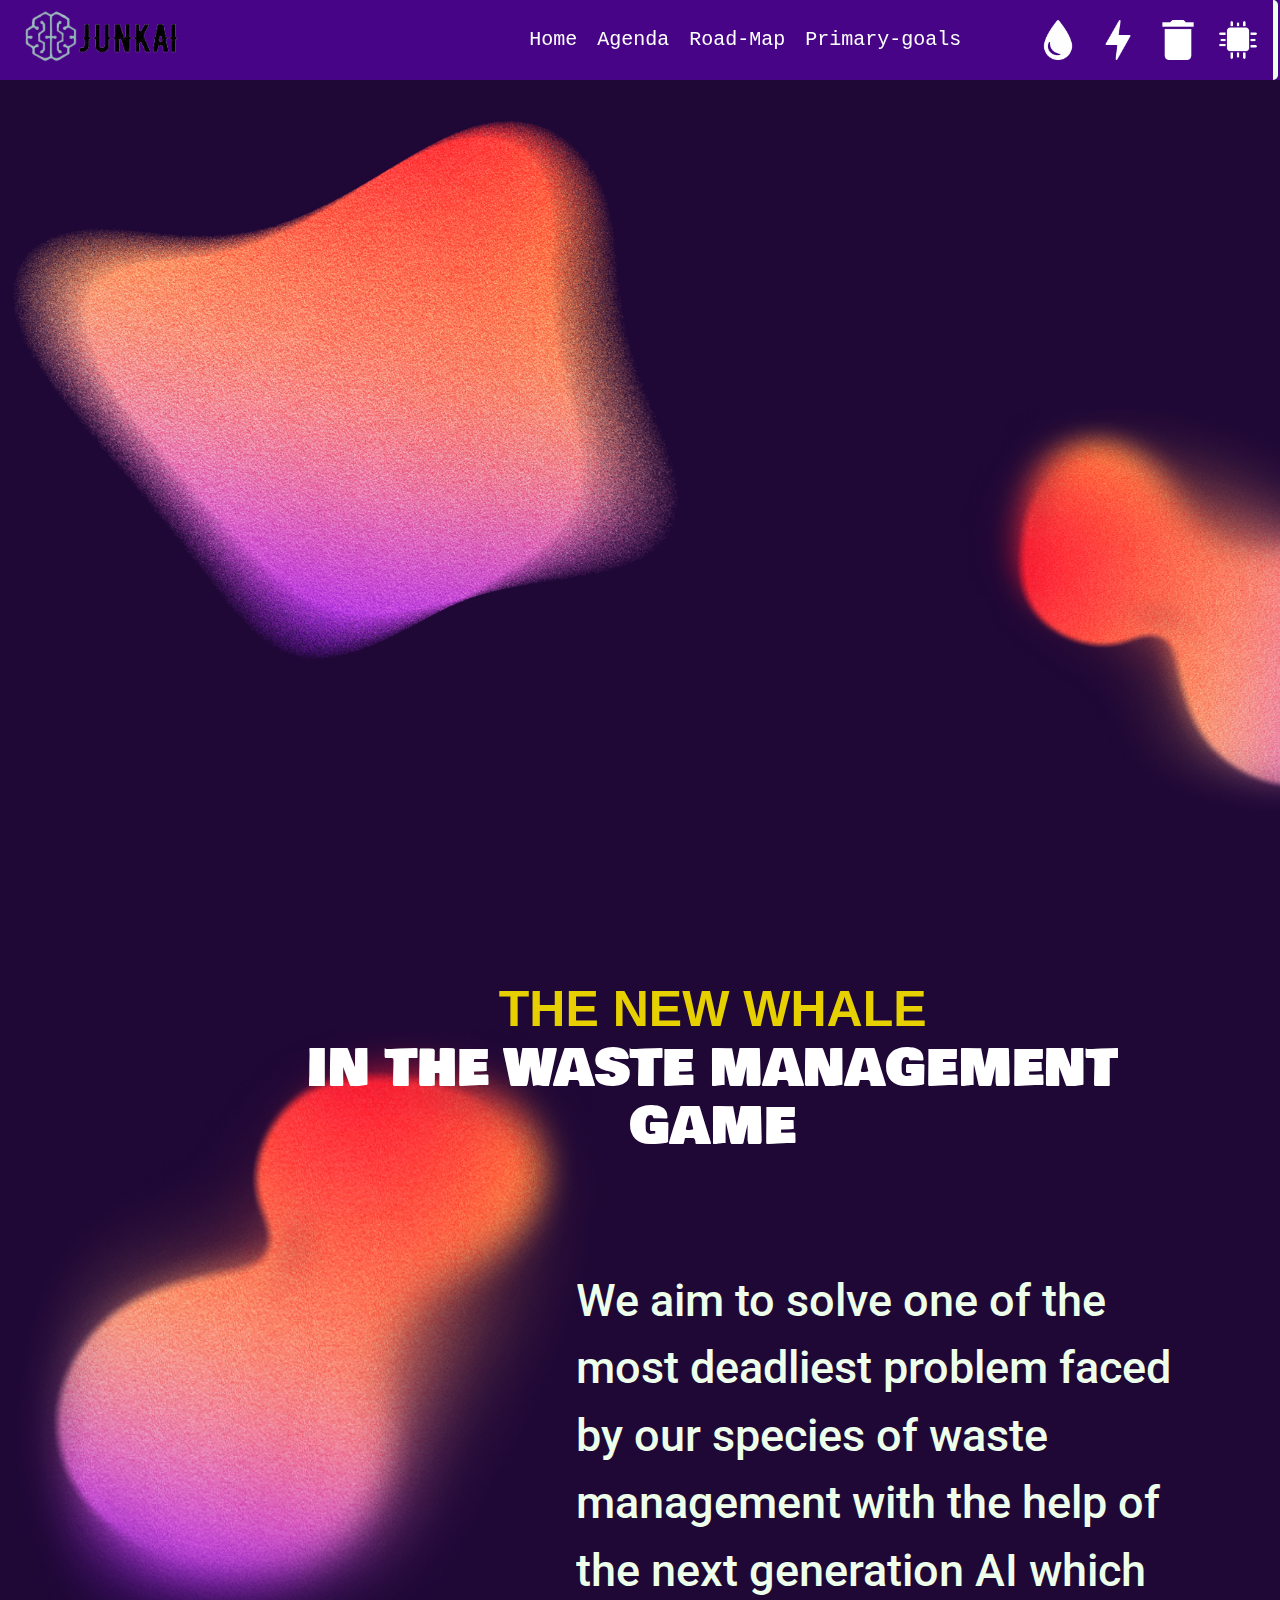
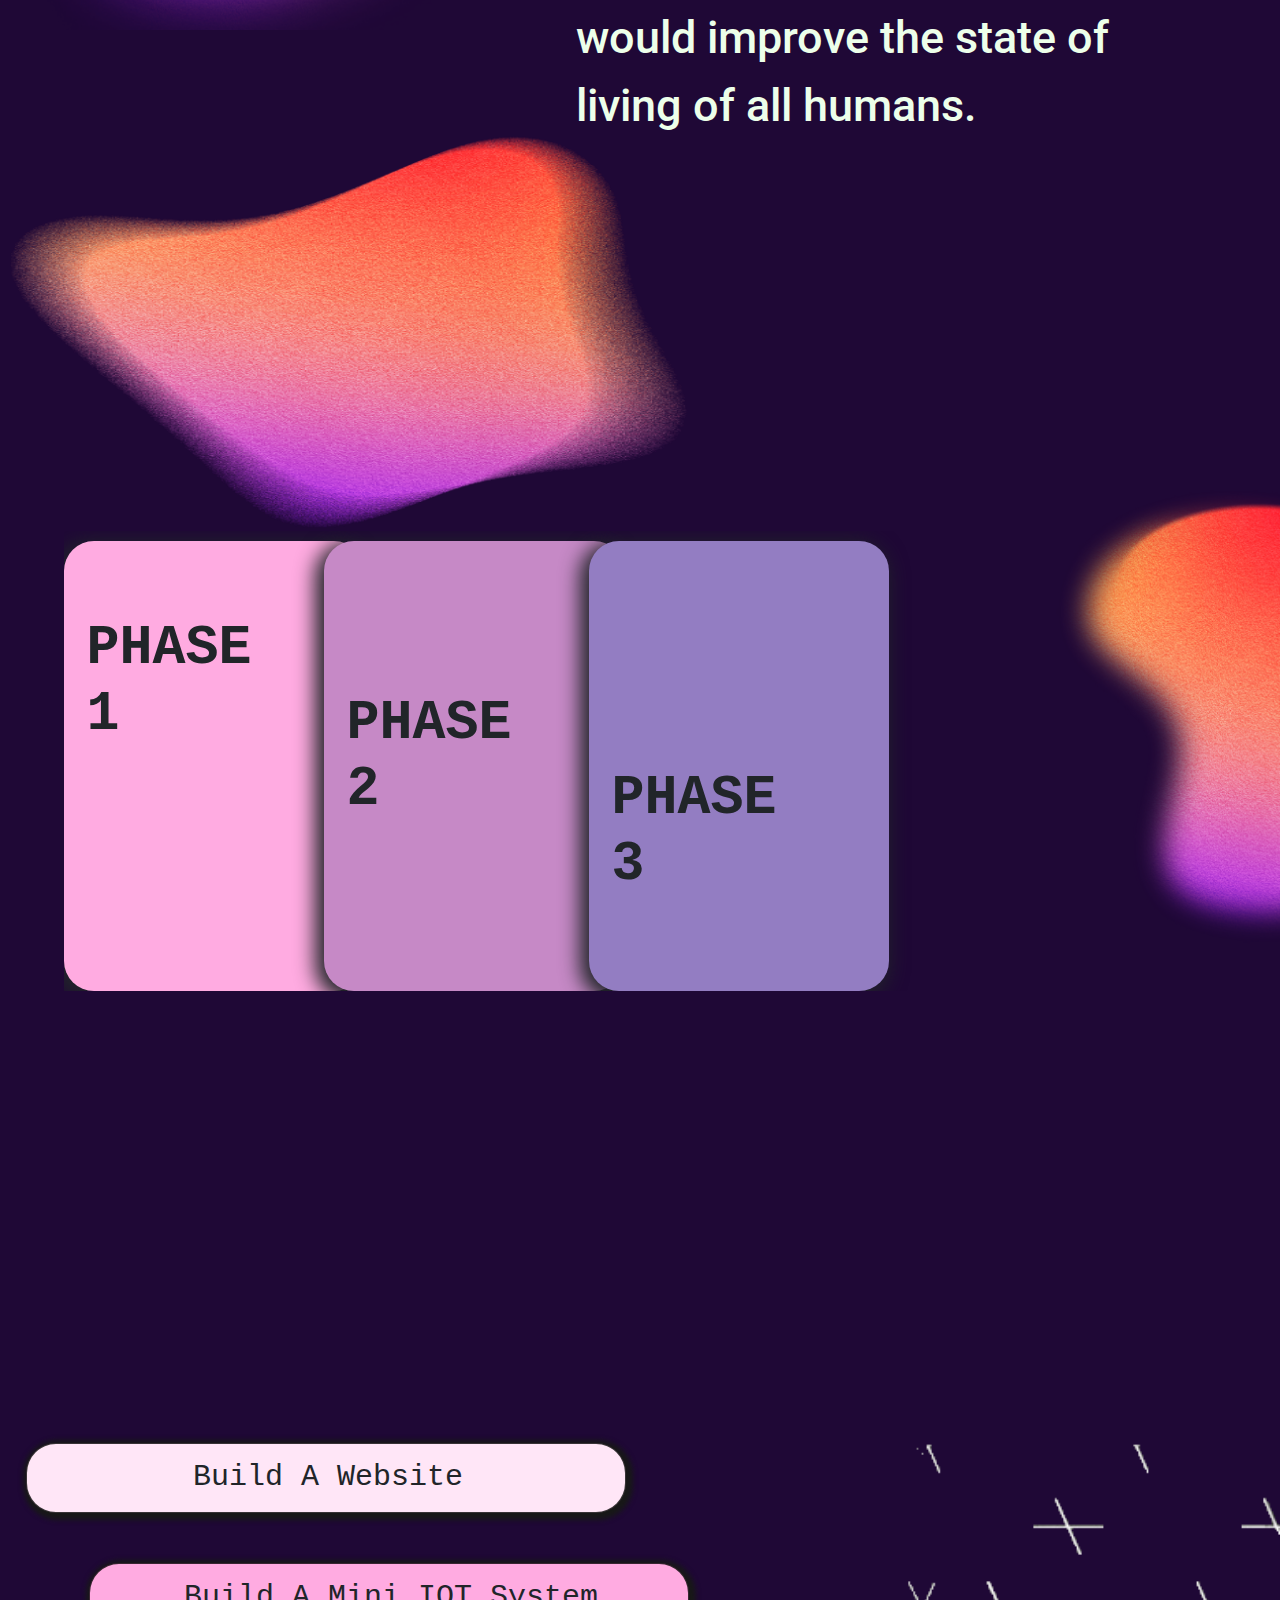
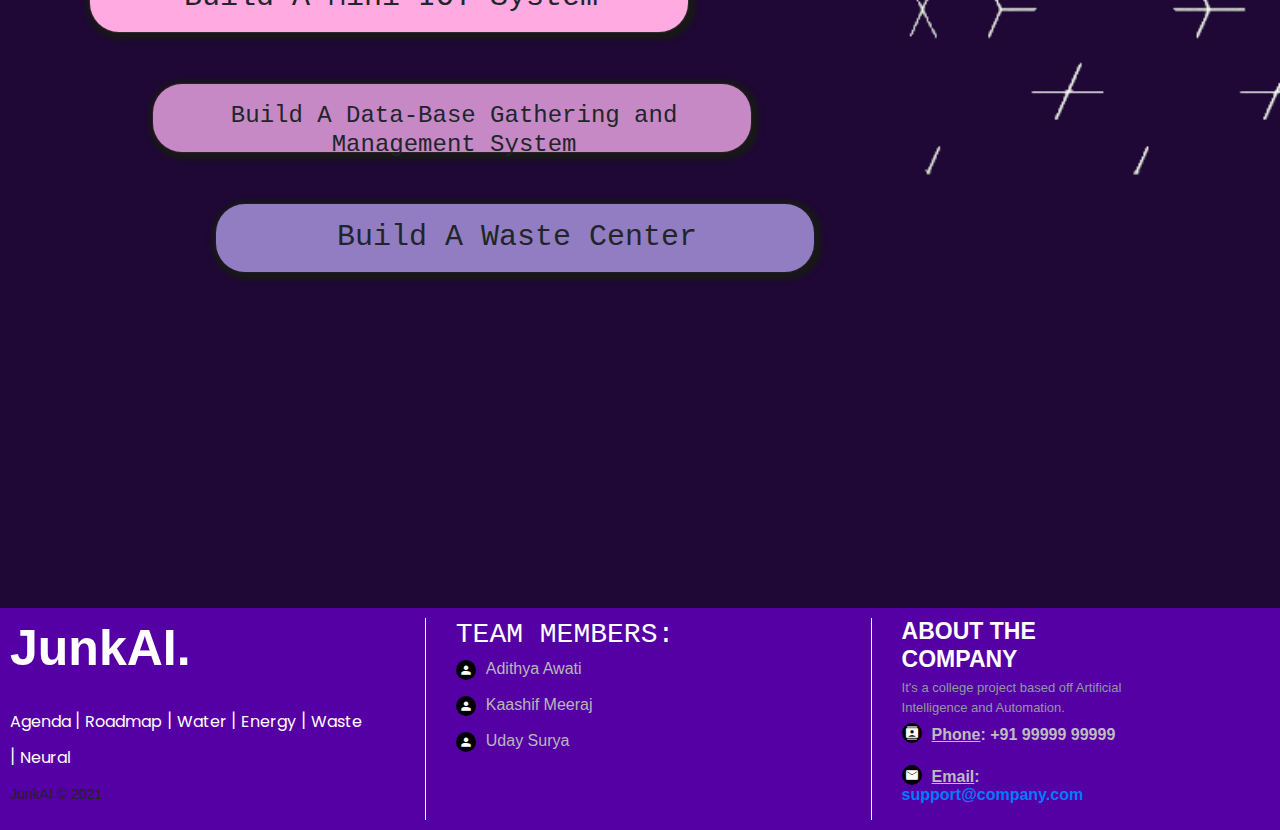
==== commit 804a650e: "changed Waste management line" ====
--- a/index.html
+++ b/index.html
@@ -185,7 +185,7 @@
                     <h3>Build A Data-Base Gathering and Management System</h3>
                 </div>
                 <div class="steps">
-                    <h3>Build A Waste Management Center</h3>
+                    <h3>Build A Waste Center</h3>
                 </div>
             </div>
             <div class="cube">
@@ -276,6 +276,5 @@
       document.documentElement.scrollTop = 0;
     }
     </script>
-    
     </body>
 </html>